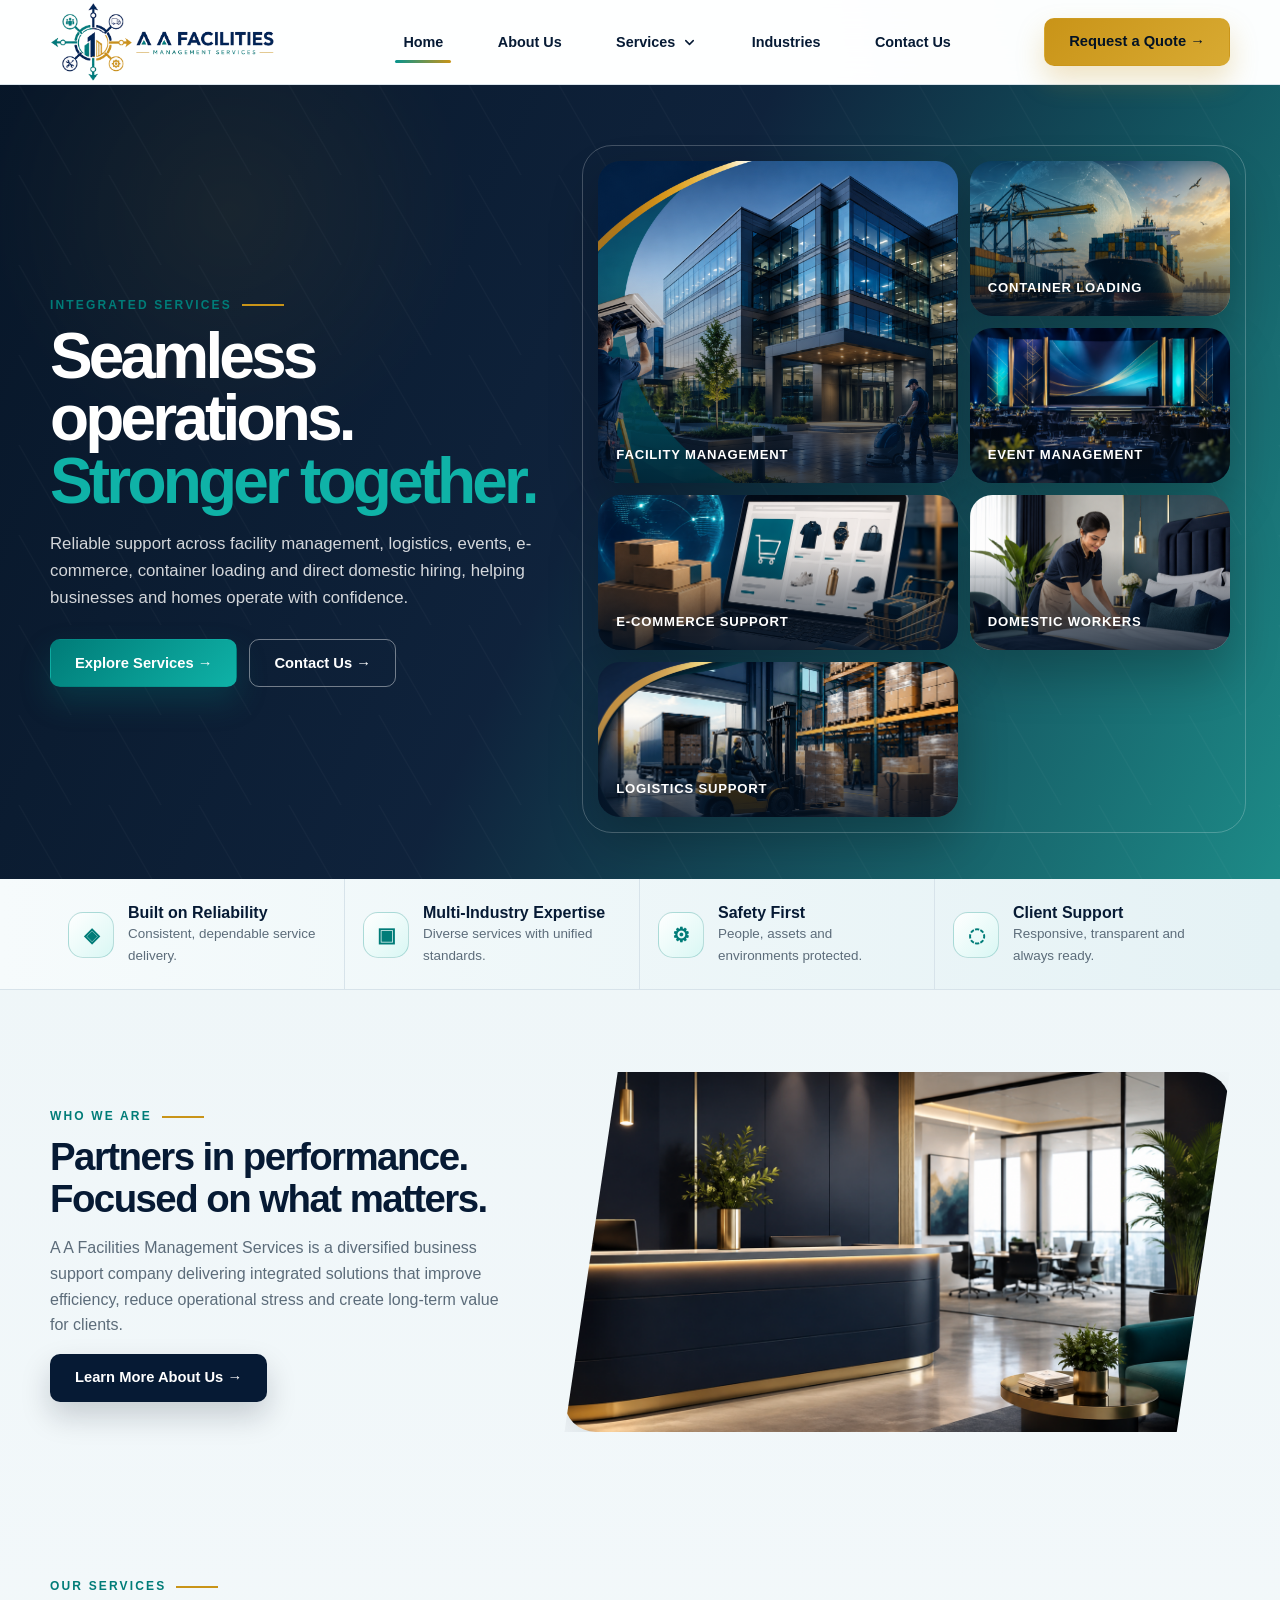
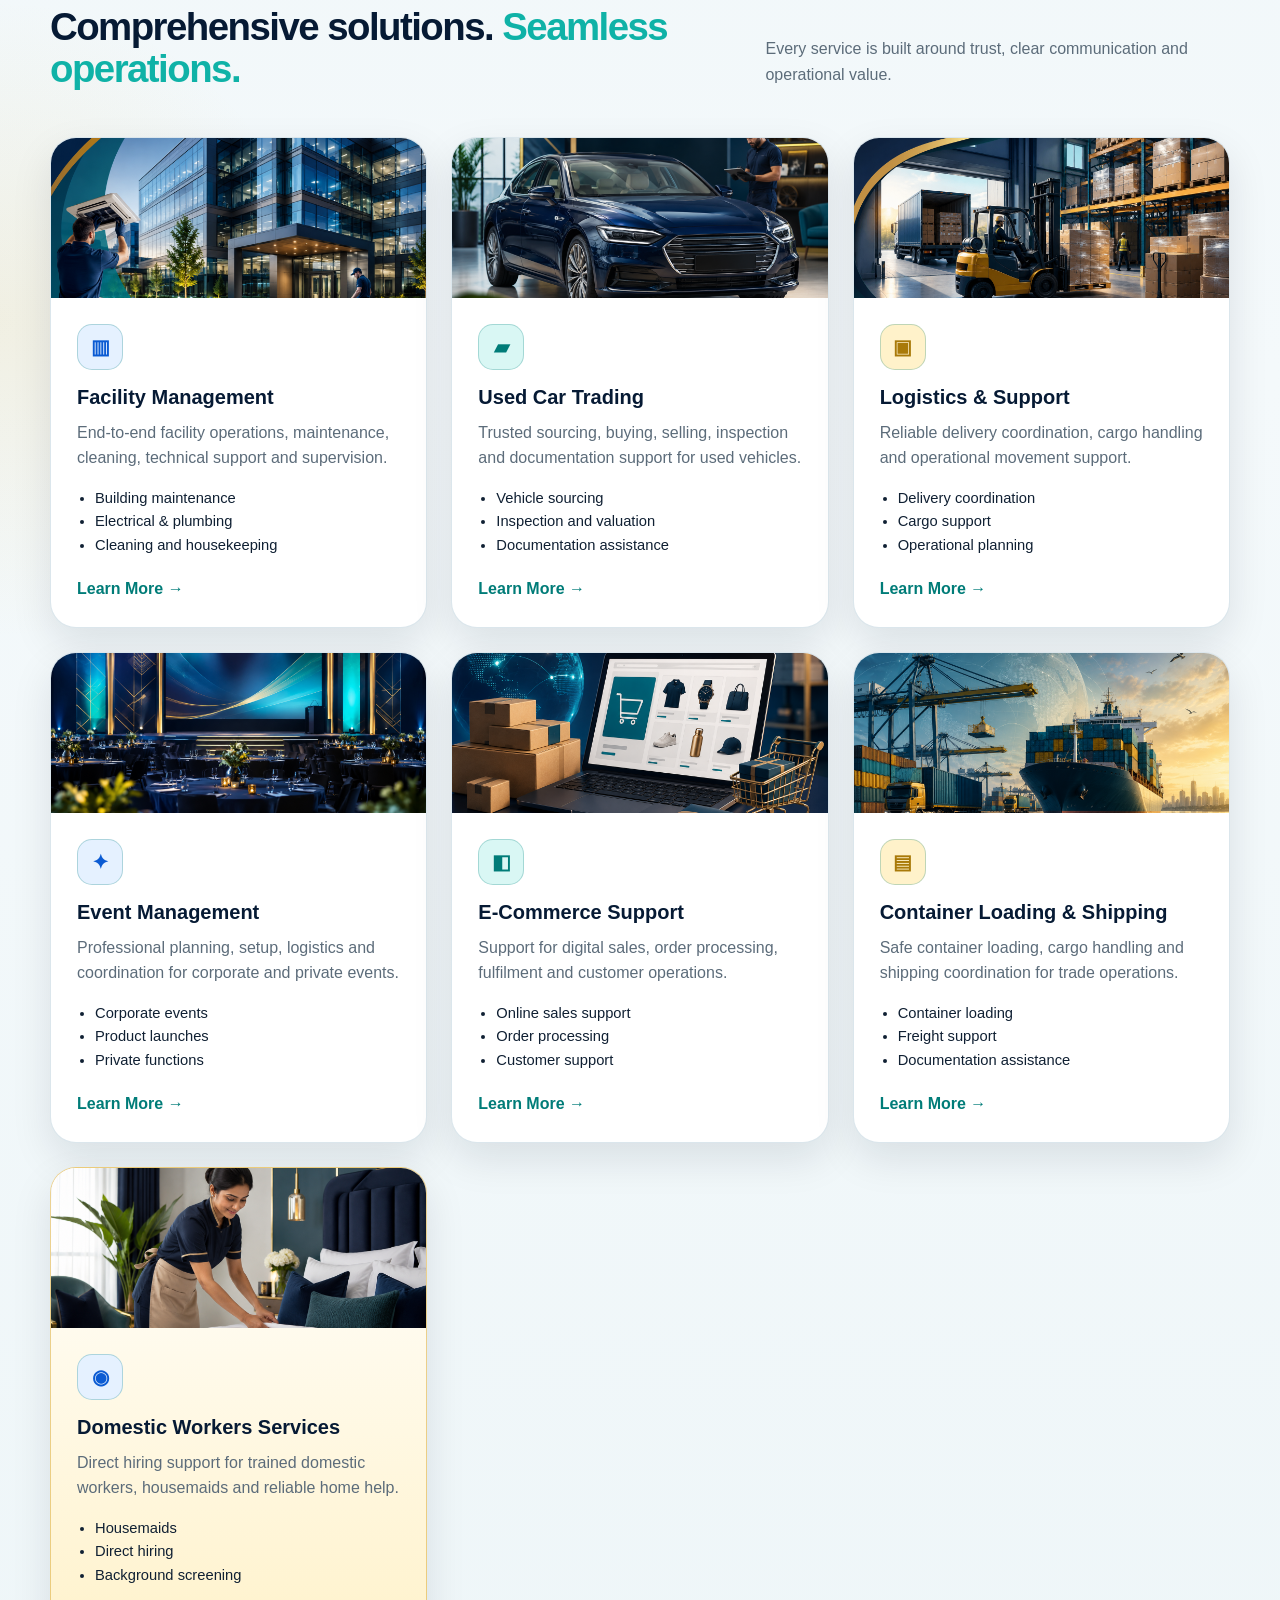
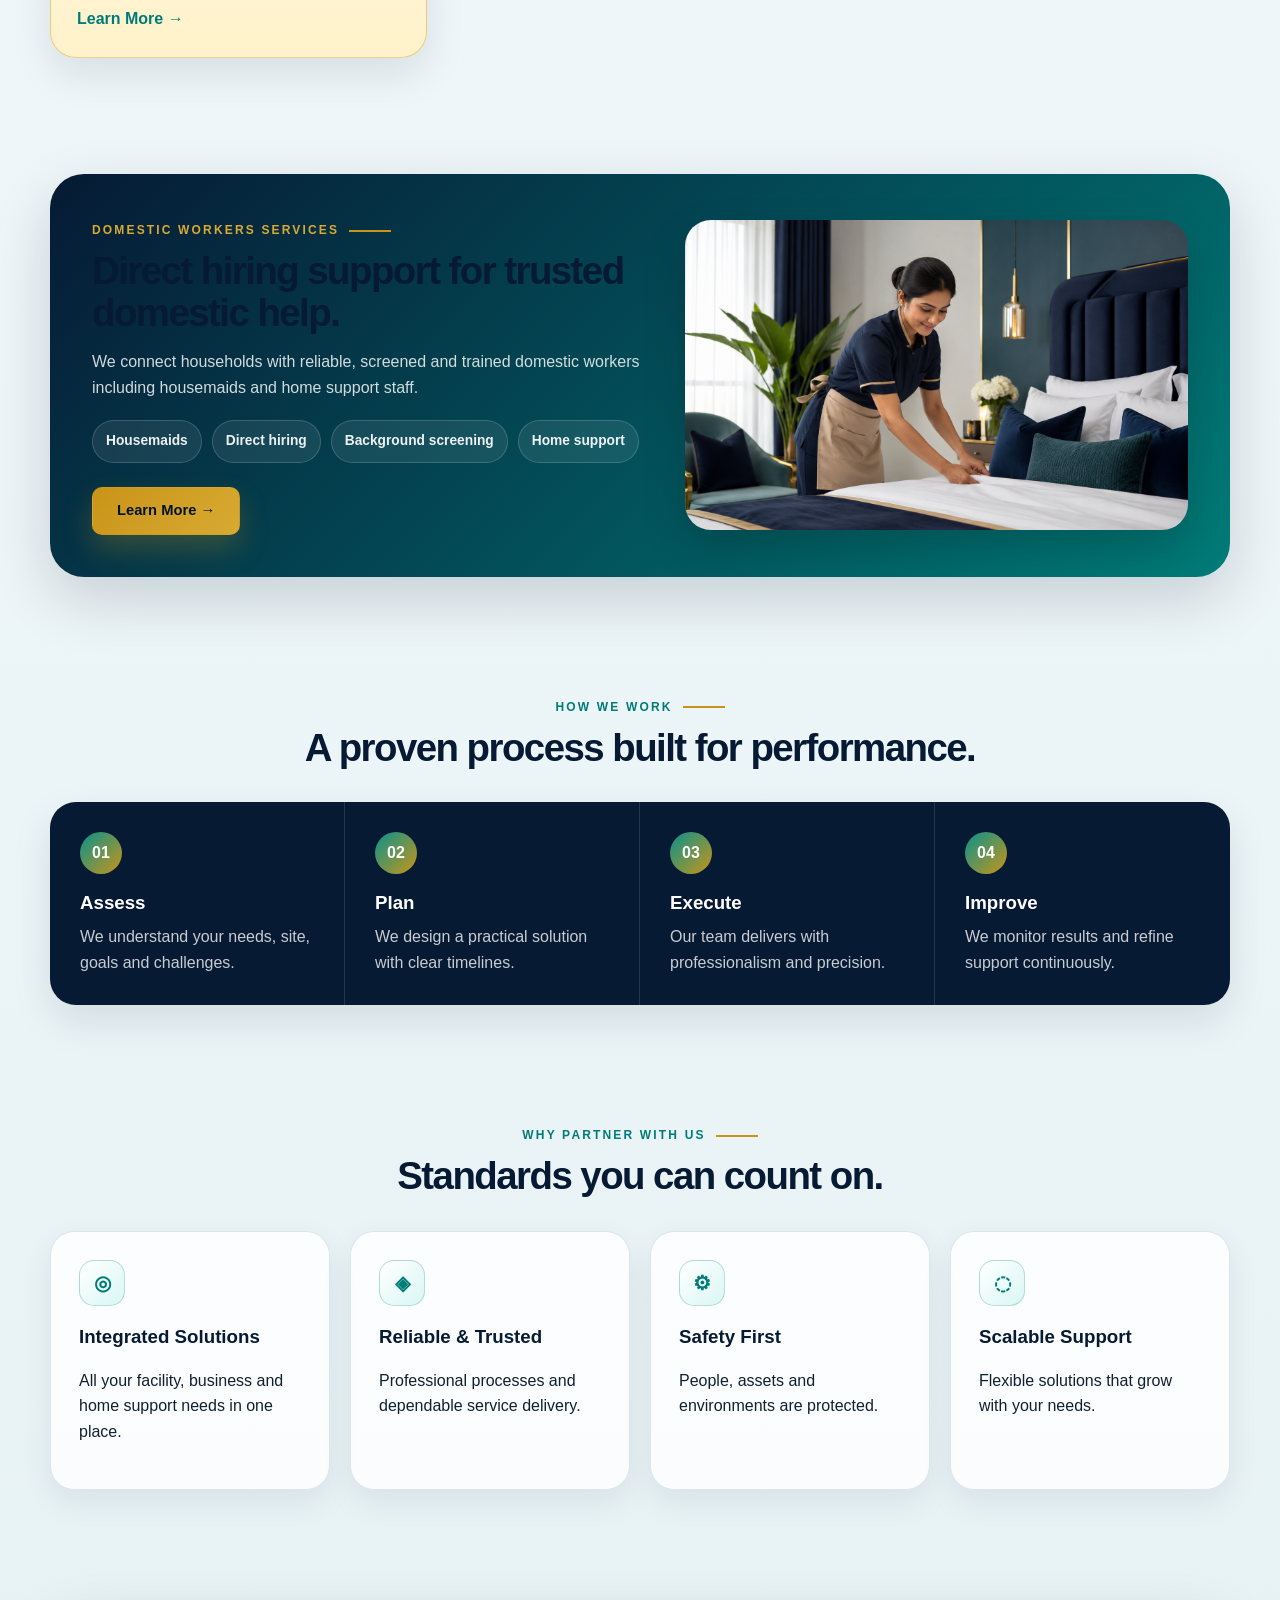
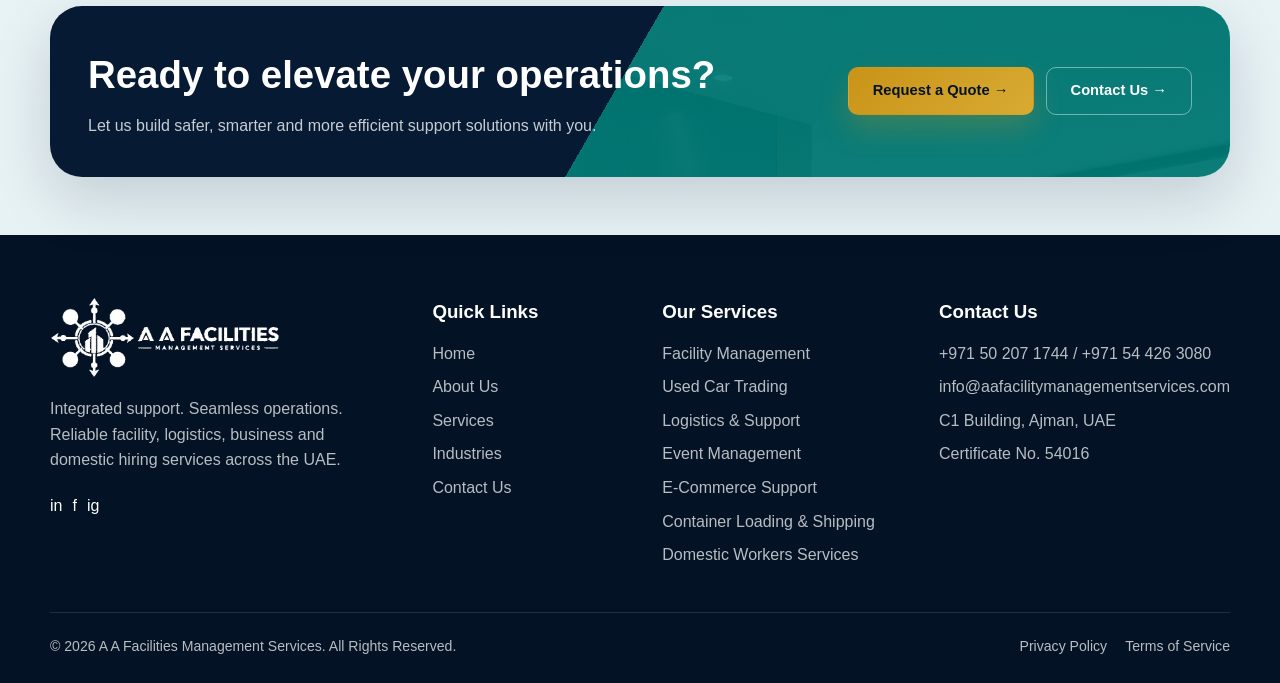
==== index.html @ 6a4a786b "Add files via upload" ====
<!DOCTYPE html>
<html lang="en">
  <head>
    <meta charset="UTF-8">
    <meta name="viewport" content="width=device-width, initial-scale=1.0">
    <title>
      A A Facilities Management Services | UAE &amp; Worldwide Business Support
    </title>
    <meta name="description" content="A A Facilities Management Services in Ajman, UAE delivers facility management, logistics, events, e-commerce, shipping and domestic hiring support for clients worldwide.">
    <link rel="canonical" href="https://www.aafacilitymanagementservices.com/">
    <meta name="robots" content="index,follow,max-image-preview:large,max-snippet:-1,max-video-preview:-1">
    <meta name="theme-color" content="#0f766e">
    <meta property="og:locale" content="en_US">
    <meta property="og:type" content="website">
    <meta property="og:site_name" content="A A Facilities Management Services">
    <meta property="og:title" content="A A Facilities Management Services | UAE &amp; Worldwide Business Support">
    <meta property="og:description" content="A A Facilities Management Services in Ajman, UAE delivers facility management, logistics, events, e-commerce, shipping and domestic hiring support for clients worldwide.">
    <meta property="og:url" content="https://www.aafacilitymanagementservices.com/">
    <meta name="twitter:card" content="summary">
    <meta name="twitter:title" content="A A Facilities Management Services | UAE &amp; Worldwide Business Support">
    <meta name="twitter:description" content="A A Facilities Management Services in Ajman, UAE delivers facility management, logistics, events, e-commerce, shipping and domestic hiring support for clients worldwide.">
    <link rel="icon" href="assets/favicon.svg" type="image/svg+xml">
    <link rel="stylesheet" href="styles/main.css">
    <script type="application/ld+json">
      {
        "@context": "https://schema.org",
        "@type": ["Organization", "ProfessionalService"],
        "name": "A A Facilities Management Services",
        "url": "https://www.aafacilitymanagementservices.com/",
        "logo": "https://www.aafacilitymanagementservices.com/assets/logo.svg",
        "email": "info@aafacilitymanagementservices.com",
        "telephone": "+971502071744",
        "address": {
          "@type": "PostalAddress",
          "streetAddress": "C1 Building",
          "addressLocality": "Ajman",
          "addressCountry": "AE"
        },
        "areaServed": ["AE", "Worldwide"]
      }
    </script>
  </head>
  <body>
    <a class="skip-link" href="#main">
      Skip to content
    </a>
    <header class="site-header">
      <div class="container header-shell">
        <a class="brand" href="index.html" aria-label="A A Facilities home">
          <img src="assets/logo.svg" alt="A A Facilities Management Services logo">
        </a>
        <nav class="desktop-nav" aria-label="Primary navigation">
          <a class="nav-link active" href="index.html">
            Home
          </a>
          <a class="nav-link " href="pages/about.html">
            About Us
          </a>
           <div class="nav-dropdown">
            <button class="nav-dropdown-trigger " type="button">
              Services
              <span class="dropdown-icon" aria-hidden="true">
                <svg viewBox="0 0 20 20" focusable="false">
                  <path d="M5 7.5L10 12.5L15 7.5" fill="none" stroke="currentColor" stroke-width="2" stroke-linecap="round" stroke-linejoin="round" />
                </svg>
              </span>
            </button>
            <div class="dropdown-panel">
              <a href="pages/facility-management.html">
                <span class="icon-box">
                  ▥
                </span>
                <span>
                  <strong>
                    Facility Management
                  </strong>
                  <small>
                    End-to-end facility operations, maintenance, cleaning, technical support and supervision.
                  </small>
                </span>
              </a>
              <a href="pages/used-car-trading.html">
                <span class="icon-box">
                  ▰
                </span>
                <span>
                  <strong>
                    Used Car Trading
                  </strong>
                  <small>
                    Trusted sourcing, buying, selling, inspection and documentation support for used vehicles.
                  </small>
                </span>
              </a>
              <a href="pages/logistics-support.html">
                <span class="icon-box">
                  ▣
                </span>
                <span>
                  <strong>
                    Logistics &amp; Support
                  </strong>
                  <small>
                    Reliable delivery coordination, cargo handling and operational movement support.
                  </small>
                </span>
              </a>
              <a href="pages/event-management.html">
                <span class="icon-box">
                  ✦
                </span>
                <span>
                  <strong>
                    Event Management
                  </strong>
                  <small>
                    Professional planning, setup, logistics and coordination for corporate and private events.
                  </small>
                </span>
              </a>
              <a href="pages/e-commerce-support.html">
                <span class="icon-box">
                  ◧
                </span>
                <span>
                  <strong>
                    E-Commerce Support
                  </strong>
                  <small>
                    Support for digital sales, order processing, fulfilment and customer operations.
                  </small>
                </span>
              </a>
              <a href="pages/container-loading-shipping.html">
                <span class="icon-box">
                  ▤
                </span>
                <span>
                  <strong>
                    Container Loading &amp; Shipping
                  </strong>
                  <small>
                    Safe container loading, cargo handling and shipping coordination for trade operations.
                  </small>
                </span>
              </a>
              <a href="pages/domestic-workers-services.html">
                <span class="icon-box">
                  ◉
                </span>
                <span>
                  <strong>
                    Domestic Workers Services
                  </strong>
                  <small>
                    Direct hiring support for trained domestic workers, housemaids and reliable home help.
                  </small>
                </span>
              </a>
            </div>
          </div>
	  <a class="nav-link" href="pages/services.html#industries">
            Industries
          </a>
          <a class="nav-link " href="pages/contact.html">
            Contact Us
          </a>
        </nav>
        <div class="header-actions">
          <button class="btn btn-gold" type="button" data-open-quote>
            Request a Quote →
          </button>
          <button class="menu-toggle" type="button" aria-label="Open menu" aria-expanded="false" data-menu-toggle>
            <span>
            </span>
          </button>
        </div>
      </div>
    </header>
    <div class="mobile-menu" data-mobile-menu>
      <div class="mobile-menu-inner">
        <a href="index.html">
          Home
          <span>
            →
          </span>
        </a>
        <a href="pages/about.html">
          About Us
          <span>
            →
          </span>
        </a>
        <button class="mobile-service-toggle" type="button" aria-expanded="false" data-mobile-services-toggle>
          Services
          <span>
            +
          </span>
        </button>
        <div class="mobile-submenu" data-mobile-submenu>
          <a href="pages/facility-management.html">
            Facility Management
          </a>
          <a href="pages/used-car-trading.html">
            Used Car Trading
          </a>
          <a href="pages/logistics-support.html">
            Logistics &amp; Support
          </a>
          <a href="pages/event-management.html">
            Event Management
          </a>
          <a href="pages/e-commerce-support.html">
            E-Commerce Support
          </a>
          <a href="pages/container-loading-shipping.html">
            Container Loading &amp; Shipping
          </a>
          <a href="pages/domestic-workers-services.html">
            Domestic Workers Services
          </a>
        </div>
        <a href="pages/services.html#industries">
          Industries
          <span>
            →
          </span>
        </a>
        <a href="pages/contact.html">
          Contact Us
          <span>
            →
          </span>
        </a>
        <button class="btn btn-gold mobile-cta" type="button" data-open-quote>
          Request a Quote →
        </button>
      </div>
    </div>
    <main id="main">
      <section class="hero">
        <div class="container hero-grid">
          <div class="hero-copy" data-animate>
            <span class="eyebrow">
              Integrated services
            </span>
            <h1>
              Seamless operations.
              <span class="text-teal">
                Stronger together.
              </span>
            </h1>
            <p>
              Reliable support across facility management, logistics, events, e-commerce, container loading and direct domestic hiring, helping businesses and homes operate with confidence.
            </p>
            <div class="hero-actions">
              <a class="btn btn-primary" href="pages/services.html">
                Explore Services →
              </a>
              <a class="btn btn-outline light" href="pages/contact.html">
                Contact Us →
              </a>
            </div>
          </div>
          <div class="hero-visual" aria-label="Service sectors collage" data-animate>
            <div class="visual-tile tile-large" style="background-image: url(&#x27;assets/visuals/facility.svg&#x27;);">
              <span>
                Facility Management
              </span>
            </div>
            <div class="visual-tile tile-small" style="background-image: url(&#x27;assets/visuals/shipping.svg&#x27;);">
              <span>
                Container Loading
              </span>
            </div>
            <div class="visual-tile tile-small" style="background-image: url(&#x27;assets/visuals/events.svg&#x27;);">
              <span>
                Event Management
              </span>
            </div>
            <div class="visual-tile tile-small" style="background-image: url(&#x27;assets/visuals/ecommerce.svg&#x27;);">
              <span>
                E-Commerce Support
              </span>
            </div>
            <div class="visual-tile tile-small" style="background-image: url(&#x27;assets/visuals/domestic.svg&#x27;);">
              <span>
                Domestic Workers
              </span>
            </div>
            <div class="visual-tile tile-small" style="background-image: url(&#x27;assets/visuals/logistics.svg&#x27;);">
              <span>
                Logistics Support
              </span>
            </div>
          </div>
        </div>
      </section>
      <section class="trust-strip">
        <div class="container trust-grid">
          <div class="trust-item" data-animate>
            <span class="trust-icon">
              ◈
            </span>
            <div>
              <strong>
                Built on Reliability
              </strong>
              <span>
                Consistent, dependable service delivery.
              </span>
            </div>
          </div>
          <div class="trust-item" data-animate>
            <span class="trust-icon">
              ▣
            </span>
            <div>
              <strong>
                Multi-Industry Expertise
              </strong>
              <span>
                Diverse services with unified standards.
              </span>
            </div>
          </div>
          <div class="trust-item" data-animate>
            <span class="trust-icon">
              ⚙
            </span>
            <div>
              <strong>
                Safety First
              </strong>
              <span>
                People, assets and environments protected.
              </span>
            </div>
          </div>
          <div class="trust-item" data-animate>
            <span class="trust-icon">
              ◌
            </span>
            <div>
              <strong>
                Client Support
              </strong>
              <span>
                Responsive, transparent and always ready.
              </span>
            </div>
          </div>
        </div>
      </section>
      <section class="section">
        <div class="container split-section">
          <div data-animate>
            <span class="eyebrow">
              Who we are
            </span>
            <h2>
              Partners in performance. Focused on what matters.
            </h2>
            <p>
              A A Facilities Management Services is a diversified business support company delivering integrated solutions that improve efficiency, reduce operational stress and create long-term value for clients.
            </p>
            <a class="btn btn-dark" href="pages/about.html">
              Learn More About Us →
            </a>
          </div>
          <div class="split-visual" style="background-image: url(&#x27;assets/visuals/office.svg&#x27;);" data-animate>
          </div>
        </div>
      </section>
      <section class="section compact">
        <div class="container">
          <div class="section-intro" data-animate>
            <div>
              <span class="eyebrow">
                Our services
              </span>
              <h2>
                Comprehensive solutions.
                <span class="text-teal">
                  Seamless operations.
                </span>
              </h2>
            </div>
            <p>
              Every service is built around trust, clear communication and operational value.
            </p>
          </div>
          <div class="service-grid">
            <article class="service-card" id="facility-management" data-animate>
              <div class="card-image" style="background-image: url(&#x27;assets/visuals/facility.svg&#x27;);">
              </div>
              <div class="card-body">
                <span class="icon-box">
                  ▥
                </span>
                <h3>
                  Facility Management
                </h3>
                <p>
                  End-to-end facility operations, maintenance, cleaning, technical support and supervision.
                </p>
                <ul>
                  <li>
                    Building maintenance
                  </li>
                  <li>
                    Electrical &amp; plumbing
                  </li>
                  <li>
                    Cleaning and housekeeping
                  </li>
                </ul>
                <a class="card-link" href="pages/facility-management.html">
                  Learn More →
                </a>
              </div>
            </article>
            <article class="service-card" id="used-car-trading" data-animate>
              <div class="card-image" style="background-image: url(&#x27;assets/visuals/used-car.svg&#x27;);">
              </div>
              <div class="card-body">
                <span class="icon-box">
                  ▰
                </span>
                <h3>
                  Used Car Trading
                </h3>
                <p>
                  Trusted sourcing, buying, selling, inspection and documentation support for used vehicles.
                </p>
                <ul>
                  <li>
                    Vehicle sourcing
                  </li>
                  <li>
                    Inspection and valuation
                  </li>
                  <li>
                    Documentation assistance
                  </li>
                </ul>
                <a class="card-link" href="pages/used-car-trading.html">
                  Learn More →
                </a>
              </div>
            </article>
            <article class="service-card" id="logistics" data-animate>
              <div class="card-image" style="background-image: url(&#x27;assets/visuals/logistics.svg&#x27;);">
              </div>
              <div class="card-body">
                <span class="icon-box">
                  ▣
                </span>
                <h3>
                  Logistics &amp; Support
                </h3>
                <p>
                  Reliable delivery coordination, cargo handling and operational movement support.
                </p>
                <ul>
                  <li>
                    Delivery coordination
                  </li>
                  <li>
                    Cargo support
                  </li>
                  <li>
                    Operational planning
                  </li>
                </ul>
                <a class="card-link" href="pages/logistics-support.html">
                  Learn More →
                </a>
              </div>
            </article>
            <article class="service-card" id="events" data-animate>
              <div class="card-image" style="background-image: url(&#x27;assets/visuals/events.svg&#x27;);">
              </div>
              <div class="card-body">
                <span class="icon-box">
                  ✦
                </span>
                <h3>
                  Event Management
                </h3>
                <p>
                  Professional planning, setup, logistics and coordination for corporate and private events.
                </p>
                <ul>
                  <li>
                    Corporate events
                  </li>
                  <li>
                    Product launches
                  </li>
                  <li>
                    Private functions
                  </li>
                </ul>
                <a class="card-link" href="pages/event-management.html">
                  Learn More →
                </a>
              </div>
            </article>
            <article class="service-card" id="ecommerce" data-animate>
              <div class="card-image" style="background-image: url(&#x27;assets/visuals/ecommerce.svg&#x27;);">
              </div>
              <div class="card-body">
                <span class="icon-box">
                  ◧
                </span>
                <h3>
                  E-Commerce Support
                </h3>
                <p>
                  Support for digital sales, order processing, fulfilment and customer operations.
                </p>
                <ul>
                  <li>
                    Online sales support
                  </li>
                  <li>
                    Order processing
                  </li>
                  <li>
                    Customer support
                  </li>
                </ul>
                <a class="card-link" href="pages/e-commerce-support.html">
                  Learn More →
                </a>
              </div>
            </article>
            <article class="service-card" id="shipping" data-animate>
              <div class="card-image" style="background-image: url(&#x27;assets/visuals/shipping.svg&#x27;);">
              </div>
              <div class="card-body">
                <span class="icon-box">
                  ▤
                </span>
                <h3>
                  Container Loading &amp; Shipping
                </h3>
                <p>
                  Safe container loading, cargo handling and shipping coordination for trade operations.
                </p>
                <ul>
                  <li>
                    Container loading
                  </li>
                  <li>
                    Freight support
                  </li>
                  <li>
                    Documentation assistance
                  </li>
                </ul>
                <a class="card-link" href="pages/container-loading-shipping.html">
                  Learn More →
                </a>
              </div>
            </article>
            <article class="service-card featured" id="domestic-workers" data-animate>
              <div class="card-image" style="background-image: url(&#x27;assets/visuals/domestic.svg&#x27;);">
              </div>
              <div class="card-body">
                <span class="icon-box">
                  ◉
                </span>
                <h3>
                  Domestic Workers Services
                </h3>
                <p>
                  Direct hiring support for trained domestic workers, housemaids and reliable home help.
                </p>
                <ul>
                  <li>
                    Housemaids
                  </li>
                  <li>
                    Direct hiring
                  </li>
                  <li>
                    Background screening
                  </li>
                </ul>
                <a class="card-link" href="pages/domestic-workers-services.html">
                  Learn More →
                </a>
              </div>
            </article>
          </div>
        </div>
      </section>
      <section class="section compact">
        <div class="container domestic-band" data-animate>
          <div>
            <span class="eyebrow">
              Domestic workers services
            </span>
            <h2>
              Direct hiring support for trusted domestic help.
            </h2>
            <p>
              We connect households with reliable, screened and trained domestic workers including housemaids and home support staff.
            </p>
            <div class="domestic-points">
              <span>
                Housemaids
              </span>
              <span>
                Direct hiring
              </span>
              <span>
                Background screening
              </span>
              <span>
                Home support
              </span>
            </div>
            <a class="btn btn-gold" href="pages/domestic-workers-services.html">
              Learn More →
            </a>
          </div>
          <div class="domestic-image" style="background-image: url(&#x27;assets/visuals/domestic.svg&#x27;);">
          </div>
        </div>
      </section>
      <section class="section compact">
        <div class="container">
          <div class="section-intro centered" data-animate>
            <span class="eyebrow">
              How we work
            </span>
            <h2>
              A proven process built for performance.
            </h2>
          </div>
          <div class="process-strip" data-animate>
            <div class="process-step">
              <strong>
                01
              </strong>
              <h3>
                Assess
              </h3>
              <p>
                We understand your needs, site, goals and challenges.
              </p>
            </div>
            <div class="process-step">
              <strong>
                02
              </strong>
              <h3>
                Plan
              </h3>
              <p>
                We design a practical solution with clear timelines.
              </p>
            </div>
            <div class="process-step">
              <strong>
                03
              </strong>
              <h3>
                Execute
              </h3>
              <p>
                Our team delivers with professionalism and precision.
              </p>
            </div>
            <div class="process-step">
              <strong>
                04
              </strong>
              <h3>
                Improve
              </h3>
              <p>
                We monitor results and refine support continuously.
              </p>
            </div>
          </div>
        </div>
      </section>
      <section class="section compact">
        <div class="container">
          <div class="section-intro centered" data-animate>
            <span class="eyebrow">
              Why partner with us
            </span>
            <h2>
              Standards you can count on.
            </h2>
          </div>
          <div class="feature-grid">
            <div class="feature-card" data-animate>
              <span class="icon-box">
                ◎
              </span>
              <h3>
                Integrated Solutions
              </h3>
              <p>
                All your facility, business and home support needs in one place.
              </p>
            </div>
            <div class="feature-card" data-animate>
              <span class="icon-box">
                ◈
              </span>
              <h3>
                Reliable &amp; Trusted
              </h3>
              <p>
                Professional processes and dependable service delivery.
              </p>
            </div>
            <div class="feature-card" data-animate>
              <span class="icon-box">
                ⚙
              </span>
              <h3>
                Safety First
              </h3>
              <p>
                People, assets and environments are protected.
              </p>
            </div>
            <div class="feature-card" data-animate>
              <span class="icon-box">
                ◌
              </span>
              <h3>
                Scalable Support
              </h3>
              <p>
                Flexible solutions that grow with your needs.
              </p>
            </div>
          </div>
        </div>
      </section>
      <section class="section compact">
        <div class="container cta-band" data-animate>
          <div class="cta-inner">
            <div>
              <h2>
                Ready to elevate your operations?
              </h2>
              <p>
                Let us build safer, smarter and more efficient support solutions with you.
              </p>
            </div>
            <div class="hero-actions">
              <button class="btn btn-gold" type="button" data-open-quote>
                Request a Quote →
              </button>
              <a class="btn btn-outline light" href="pages/contact.html">
                Contact Us →
              </a>
            </div>
          </div>
        </div>
      </section>
    </main>
    <footer class="site-footer">
      <div class="container footer-grid">
        <div class="footer-brand">
          <img src="assets/logo.svg" alt="A A Facilities logo">
          <p>
            Integrated support. Seamless operations. Reliable facility, logistics, business and domestic hiring services across the UAE.
          </p>
          <div class="socials" aria-label="Social media links">
            <span aria-label="LinkedIn">
              in
            </span>
            <span aria-label="Facebook">
              f
            </span>
            <span aria-label="Instagram">
              ig
            </span>
          </div>
        </div>
        <div class="footer-column">
          <h3>
            Quick Links
          </h3>
          <ul>
            <li>
              <a href="index.html">
                Home
              </a>
            </li>
            <li>
              <a href="pages/about.html">
                About Us
              </a>
            </li>
            <li>
              <a href="pages/services.html">
                Services
              </a>
            </li>
            <li>
              <a href="pages/services.html#industries">
                Industries
              </a>
            </li>
            <li>
              <a href="pages/contact.html">
                Contact Us
              </a>
            </li>
          </ul>
        </div>
        <div class="footer-column">
          <h3>
            Our Services
          </h3>
          <ul>
            <li>
              <a href="pages/facility-management.html">
                Facility Management
              </a>
            </li>
            <li>
              <a href="pages/used-car-trading.html">
                Used Car Trading
              </a>
            </li>
            <li>
              <a href="pages/logistics-support.html">
                Logistics &amp; Support
              </a>
            </li>
            <li>
              <a href="pages/event-management.html">
                Event Management
              </a>
            </li>
            <li>
              <a href="pages/e-commerce-support.html">
                E-Commerce Support
              </a>
            </li>
            <li>
              <a href="pages/container-loading-shipping.html">
                Container Loading &amp; Shipping
              </a>
            </li>
            <li>
              <a href="pages/domestic-workers-services.html">
                Domestic Workers Services
              </a>
            </li>
          </ul>
        </div>
        <div class="footer-column">
          <h3>
            Contact Us
          </h3>
          <ul>
            <li>
              +971 50 207 1744 / +971 54 426 3080
            </li>
            <li>
              info@aafacilitymanagementservices.com
            </li>
            <li>
              C1 Building, Ajman, UAE
            </li>
            <li>
              Certificate No. 54016
            </li>
          </ul>
        </div>
      </div>
      <div class="container footer-bottom">
        <span>
          © 2026 A A Facilities Management Services. All Rights Reserved.
        </span>
        <div class="footer-bottom-links">
          <a href="pages/privacy-policy.html">
            Privacy Policy
          </a>
          <a href="pages/terms-of-service.html">
            Terms of Service
          </a>
        </div>
      </div>
    </footer>
    <div class="modal-backdrop" data-quote-modal>
      <div class="quote-modal" role="dialog" aria-modal="true" aria-labelledby="quote-modal-title">
        <div class="modal-head">
          <div>
            <h2 id="quote-modal-title">
              Request a Quote
            </h2>
            <p>
              Tell us your requirement and our team will get back to you shortly.
            </p>
          </div>
          <button class="close-modal" type="button" aria-label="Close modal" data-close-modal>
            ×
          </button>
        </div>
        <form class="quote-form" data-quote-form action="/api/quote" method="POST">
	  <input type="hidden" name="subject" value="New Quote Request from Website">
          <div class="form-grid">
            <div class="form-field">
              <label for="quote-name">
                Full Name
              </label>
              <input name="quote-name" id="quote-name" type="text" placeholder="Enter your name" required>
            </div>
            <div class="form-field">
              <label for="quote-email">
                Email Address
              </label>
              <input name="quote-email" id="quote-email" type="email" placeholder="Enter your email" required>
            </div>
            <div class="form-field">
              <label for="quote-phone">
                Phone Number
              </label>
              <input name="quote-phone" id="quote-phone" type="tel" placeholder="Enter your phone number">
            </div>
            <div class="form-field">
              <label for="quote-service">
                Service Needed
              </label>
              <select name="quote-service" id="quote-service" required>
                <option value="">
                  Select a service
                </option>
                <option>
                  Facility Management
                </option>
                <option>
                  Used Car Trading
                </option>
                <option>
                  Logistics &amp; Support
                </option>
                <option>
                  Event Management
                </option>
                <option>
                  E-Commerce Support
                </option>
                <option>
                  Container Loading &amp; Shipping
                </option>
                <option>
                  Domestic Workers Services
                </option>
              </select>
            </div>
            <div class="form-field full">
              <label for="quote-details">
                Project Details
              </label>
              <textarea name="quote-details" id="quote-details" placeholder="Briefly describe your requirement...">


              </textarea>
            </div>
          </div>
          <div class="hero-actions">
            <button class="btn btn-gold" type="submit">
              Submit Request →
            </button>
            <button class="btn btn-outline" type="button" data-close-modal>
              Cancel
            </button>
          </div>
        </form>
        <div class="success-message" data-success-message>
          <div class="success-check">
            ✓
          </div>
          <h2>
            Request Submitted Successfully!
          </h2>
          <p>
            Thank you for reaching out. Our team will contact you shortly.
          </p>
          <button class="btn btn-primary" type="button" data-close-modal>
            Close →
          </button>
        </div>
      </div>
    </div>
    <script src="script/main.js">


    </script>
  </body>
</html>
---- styles/main.css ----
:root {
  --navy-950: #031224;
  --navy-900: #061a34;
  --navy-850: #092442;
  --navy-800: #0f3158;
  --teal-700: #007c78;
  --teal-600: #07938d;
  --teal-500: #0fb2a7;
  --teal-soft: #d9f7f4;
  --gold-700: #a97a09;
  --gold-600: #c99418;
  --gold-500: #d8aa32;
  --gold-soft: #fff2ca;
  --blue-soft: #e5f1ff;
  --orange-soft: #fff0df;
  --green-soft: #e3f7e8;
  --purple-soft: #efeaff;
  --ink: #102033;
  --muted: #5c6c7a;
  --line: #d7e3ea;
  --panel: #eef6f8;
  --panel-strong: #e4f1f4;
  --white: #ffffff;
  --shadow-soft: 0 22px 60px rgba(3, 18, 36, 0.16);
  --shadow-card: 0 16px 40px rgba(3, 18, 36, 0.10);
  --radius-xl: 34px;
  --radius-lg: 24px;
  --radius-md: 16px;
  --radius-sm: 10px;
  --container: 1180px;
  --header-height: 84px;
}

* {
  box-sizing: border-box;
}

html {
  scroll-behavior: smooth;
}

body {
  margin: 0;
  color: var(--ink);
  background:
    radial-gradient(circle at 90% 0%, rgba(7, 147, 141, 0.20), transparent 380px),
    radial-gradient(circle at 0% 35%, rgba(216, 170, 50, 0.12), transparent 320px),
    linear-gradient(180deg, #eaf3f6 0%, #f4f9fb 36%, #e5f1f4 100%);
  font-family: Inter, Arial, Helvetica, sans-serif;
  line-height: 1.6;
  overflow-x: hidden;
}

body.menu-open,
body.modal-open {
  overflow: hidden;
}

a {
  color: inherit;
  text-decoration: none;
}

img,
svg {
  display: block;
  max-width: 100%;
}

button,
input,
select,
textarea {
  font: inherit;
}

.container {
  width: min(var(--container), calc(100% - 40px));
  margin-inline: auto;
}

.skip-link {
  position: fixed;
  left: 18px;
  top: -100px;
  z-index: 1000;
  padding: 10px 14px;
  border-radius: 999px;
  background: var(--gold-600);
  color: var(--navy-950);
  font-weight: 900;
  transition: top 0.25s ease;
}

.skip-link:focus {
  top: 18px;
}

.text-teal {
  color: var(--teal-500);
}

.text-gold {
  color: var(--gold-500);
}

.eyebrow {
  display: inline-flex;
  align-items: center;
  gap: 10px;
  margin-bottom: 10px;
  color: var(--teal-700);
  font-size: 0.75rem;
  font-weight: 900;
  letter-spacing: 0.18em;
  text-transform: uppercase;
}

.eyebrow::after {
  content: "";
  width: 42px;
  height: 2px;
  background: var(--gold-600);
}

.site-header {
  position: sticky;
  top: 0;
  z-index: 100;
  min-height: var(--header-height);
  border-bottom: 1px solid rgba(215, 227, 234, 0.9);
  background: rgba(255, 255, 255, 0.94);
  backdrop-filter: blur(16px);
}

.header-shell {
  display: grid;
  grid-template-columns: 260px minmax(500px, 1fr) auto;
  align-items: center;
  gap: 30px;
  min-height: var(--header-height);
}

.brand img {
  width: 225px;
  height: auto;
}

.desktop-nav {
  display: flex;
  align-items: center;
  justify-content: center;
  gap: 26px;
}

.nav-link,
.nav-dropdown-trigger {
  position: relative;
  display: inline-flex;
  align-items: center;
  min-height: 48px;
  padding: 0 4px;
  border: 0;
  background: transparent;
  color: var(--navy-900);
  font-size: 0.9rem;
  font-weight: 850;
  cursor: pointer;
  transition: color 0.25s ease, transform 0.25s ease;
}

.nav-link:hover,
.nav-dropdown-trigger:hover {
  color: var(--teal-700);
  transform: translateY(-1px);
}

.nav-link::after,
.nav-dropdown-trigger::after {
  content: "";
  position: absolute;
  left: 0;
  right: 0;
  bottom: 3px;
  height: 3px;
  border-radius: 999px;
  background: linear-gradient(90deg, var(--teal-600), var(--gold-600));
  transform: scaleX(0);
  transform-origin: center;
  transition: transform 0.25s ease;
}

.nav-link:hover::after,
.nav-link.active::after,
.nav-dropdown-trigger:hover::after,
.nav-dropdown-trigger.active::after {
  transform: scaleX(1);
}

.nav-dropdown {
  position: relative;
}

.dropdown-panel {
  position: absolute;
  top: calc(100% + 12px);
  left: 50%;
  z-index: 20;
  display: grid;
  grid-template-columns: repeat(2, minmax(260px, 1fr));
  width: 650px;
  padding: 14px;
  border: 1px solid rgba(215, 227, 234, 0.95);
  border-radius: 24px;
  background: var(--white);
  box-shadow: var(--shadow-soft);
  opacity: 0;
  visibility: hidden;
  transform: translate(-50%, 16px) scale(0.98);
  transition: opacity 0.24s ease, transform 0.24s ease, visibility 0.24s ease;
}

.nav-dropdown:hover .dropdown-panel,
.nav-dropdown:focus-within .dropdown-panel {
  opacity: 1;
  visibility: visible;
  transform: translate(-50%, 0) scale(1);
}

.dropdown-panel a {
  display: grid;
  grid-template-columns: 44px 1fr;
  gap: 12px;
  align-items: start;
  padding: 14px;
  border-radius: 16px;
  transition: background 0.25s ease, transform 0.25s ease;
}

.dropdown-panel a:hover {
  background: #eef8f7;
  transform: translateY(-3px);
}

.dropdown-panel strong {
  display: block;
  margin-bottom: 2px;
  color: var(--navy-900);
  font-size: 0.92rem;
}

.dropdown-panel small {
  display: block;
  color: var(--muted);
  font-size: 0.79rem;
  line-height: 1.36;
}

.header-actions {
  display: flex;
  align-items: center;
  justify-content: flex-end;
  gap: 12px;
}

.btn {
  display: inline-flex;
  align-items: center;
  justify-content: center;
  gap: 9px;
  min-height: 48px;
  padding: 0 24px;
  border: 1px solid transparent;
  border-radius: 10px;
  font-size: 0.92rem;
  font-weight: 900;
  cursor: pointer;
  transition: transform 0.25s ease, box-shadow 0.25s ease, background 0.25s ease, border-color 0.25s ease;
}

.btn:hover {
  transform: translateY(-3px);
}

.btn-primary {
  background: linear-gradient(135deg, var(--teal-700), var(--teal-500));
  color: var(--white);
  box-shadow: 0 14px 30px rgba(0, 124, 120, 0.26);
}

.btn-gold {
  background: linear-gradient(135deg, var(--gold-600), var(--gold-500));
  color: var(--navy-950);
  box-shadow: 0 14px 28px rgba(201, 148, 24, 0.25);
}

.btn-dark {
  background: var(--navy-900);
  color: var(--white);
  box-shadow: 0 14px 30px rgba(3, 18, 36, 0.18);
}

.btn-outline {
  border-color: rgba(6, 26, 52, 0.22);
  background: transparent;
  color: var(--navy-900);
}

.btn-outline.light {
  border-color: rgba(255, 255, 255, 0.42);
  color: var(--white);
}

.btn-outline.light:hover {
  background: rgba(255, 255, 255, 0.12);
}

.menu-toggle {
  display: none;
  width: 46px;
  height: 46px;
  border: 1px solid var(--line);
  border-radius: 13px;
  background: var(--white);
  cursor: pointer;
}

.menu-toggle span,
.menu-toggle span::before,
.menu-toggle span::after {
  display: block;
  width: 20px;
  height: 2px;
  margin: auto;
  border-radius: 999px;
  background: var(--navy-900);
  transition: transform 0.25s ease, opacity 0.25s ease;
}

.menu-toggle span::before,
.menu-toggle span::after {
  content: "";
  position: relative;
}

.menu-toggle span::before {
  top: -7px;
}

.menu-toggle span::after {
  top: 5px;
}

.menu-toggle[aria-expanded="true"] span {
  transform: rotate(45deg);
}

.menu-toggle[aria-expanded="true"] span::before {
  opacity: 0;
}

.menu-toggle[aria-expanded="true"] span::after {
  top: 0;
  transform: rotate(-90deg);
}

.mobile-menu {
  position: fixed;
  inset: var(--header-height) 18px auto 18px;
  z-index: 90;
  display: none;
}

.mobile-menu.open {
  display: block;
}

.mobile-menu-inner {
  max-height: calc(100vh - 110px);
  padding: 16px;
  overflow-y: auto;
  border: 1px solid rgba(215, 227, 234, 0.9);
  border-radius: 24px;
  background: var(--navy-900);
  box-shadow: var(--shadow-soft);
}

.mobile-menu a,
.mobile-service-toggle {
  display: flex;
  align-items: center;
  justify-content: space-between;
  width: 100%;
  min-height: 48px;
  padding: 0 12px;
  border: 0;
  border-bottom: 1px solid rgba(255, 255, 255, 0.09);
  background: transparent;
  color: var(--white);
  font-weight: 850;
  text-align: left;
}

.mobile-submenu {
  display: none;
  padding: 8px 0 10px 14px;
}

.mobile-submenu.open {
  display: block;
}

.mobile-submenu a {
  min-height: 38px;
  color: rgba(255, 255, 255, 0.82);
  font-size: 0.92rem;
}

.mobile-cta {
  width: 100%;
  margin-top: 12px;
}

/* Home page */
.hero {
  position: relative;
  overflow: hidden;
  padding: 76px 0 62px;
  background:
    linear-gradient(115deg, rgba(3, 18, 36, 0.98) 0%, rgba(6, 26, 52, 0.96) 47%, rgba(0, 124, 120, 0.88) 100%);
  color: var(--white);
}

.hero::before {
  content: "";
  position: absolute;
  inset: 0;
  opacity: 0.22;
  background-image:
    linear-gradient(60deg, transparent 49%, rgba(255, 255, 255, 0.15) 50%, transparent 51%),
    radial-gradient(circle at 18% 16%, rgba(216, 170, 50, 0.32), transparent 250px);
  background-size: 90px 90px, auto;
}

.hero-grid {
  position: relative;
  display: grid;
  grid-template-columns: 0.88fr 1.12fr;
  align-items: center;
  gap: 52px;
}

.hero h1,
.page-banner h1 {
  margin: 0 0 18px;
  font-size: clamp(2.5rem, 5vw, 5rem);
  line-height: 0.98;
  letter-spacing: -0.06em;
}

.hero p,
.page-banner p {
  max-width: 620px;
  margin: 0 0 28px;
  color: rgba(255, 255, 255, 0.82);
  font-size: 1.05rem;
}

.hero-actions {
  display: flex;
  flex-wrap: wrap;
  gap: 12px;
}

.hero-visual {
  position: relative;
  display: grid;
  grid-template-columns: 1.16fr 0.84fr;
  grid-auto-rows: 155px;
  gap: 12px;
  transform: perspective(1100px) rotateY(-7deg);
  transform-origin: left center;
}

.hero-visual::after {
  content: "";
  position: absolute;
  inset: -16px;
  border: 1px solid rgba(255, 255, 255, 0.22);
  border-radius: 30px;
  pointer-events: none;
}

.visual-tile {
  position: relative;
  display: flex;
  align-items: flex-end;
  min-height: 120px;
  overflow: hidden;
  border-radius: 22px;
  background-position: center;
  background-size: cover;
  box-shadow: 0 24px 50px rgba(0, 0, 0, 0.24);
  transition: transform 0.3s ease, box-shadow 0.3s ease;
}

.visual-tile:hover {
  transform: translateY(-5px) scale(1.02);
}

.visual-tile::before {
  content: "";
  position: absolute;
  inset: 0;
  background: linear-gradient(180deg, transparent 35%, rgba(3, 18, 36, 0.78));
}

.visual-tile span {
  position: relative;
  z-index: 1;
  padding: 18px;
  color: var(--white);
  font-size: 0.82rem;
  font-weight: 900;
  letter-spacing: 0.06em;
  text-transform: uppercase;
}

.tile-large {
  grid-row: span 2;
}

.trust-strip {
  padding: 0;
  background: linear-gradient(90deg, #f6fbfc, #e5f2f5);
  box-shadow: inset 0 -1px 0 var(--line);
}

.trust-grid {
  display: grid;
  grid-template-columns: repeat(4, 1fr);
}

.trust-item {
  display: flex;
  gap: 14px;
  align-items: center;
  padding: 24px 18px;
  border-right: 1px solid var(--line);
}

.trust-item:last-child {
  border-right: 0;
}

.trust-icon,
.icon-box {
  display: inline-flex;
  align-items: center;
  justify-content: center;
  flex: 0 0 auto;
  width: 46px;
  height: 46px;
  border: 1px solid rgba(0, 124, 120, 0.25);
  border-radius: 15px;
  background: linear-gradient(135deg, var(--white), var(--teal-soft));
  color: var(--teal-700);
  font-size: 1.25rem;
  font-weight: 900;
}

.trust-item strong {
  display: block;
  color: var(--navy-900);
  line-height: 1.25;
}

.trust-item span:not(.trust-icon) {
  display: block;
  color: var(--muted);
  font-size: 0.84rem;
}

/* Shared section layout used across pages */
.section,
.page-section {
  padding: 82px 0;
}

.section.compact,
.page-section.compact {
  padding: 58px 0;
}

/* Home page content split blocks */
.split-section {
  display: grid;
  grid-template-columns: 0.82fr 1.18fr;
  align-items: center;
  gap: 52px;
}

.split-section h2,
.section-intro h2,
.page-section h2,
.feature-panel h2,
.domestic-band h2,
.office-panel h2,
.form-panel h2 {
  margin: 0 0 14px;
  color: var(--navy-900);
  font-size: clamp(1.85rem, 3vw, 3.2rem);
  line-height: 1.08;
  letter-spacing: -0.04em;
}

.split-section p,
.section-intro p,
.page-section p {
  color: var(--muted);
}

.split-visual {
  min-height: 360px;
  border-radius: 32px;
  background-size: cover;
  background-position: center;
  box-shadow: var(--shadow-card);
  clip-path: polygon(8% 0, 100% 0, 92% 100%, 0 100%);
}

.section-intro {
  display: flex;
  align-items: end;
  justify-content: space-between;
  gap: 30px;
  margin-bottom: 34px;
}

.section-intro.centered {
  display: block;
  max-width: 760px;
  margin-inline: auto;
  text-align: center;
}

.section-intro.centered .eyebrow {
  justify-content: center;
}

/* Home page and services page cards */
.service-grid {
  display: grid;
  grid-template-columns: repeat(3, 1fr);
  gap: 24px;
}

.service-card {
  position: relative;
  overflow: hidden;
  min-height: 390px;
  border: 1px solid rgba(215, 227, 234, 0.88);
  border-radius: 26px;
  background: var(--white);
  box-shadow: var(--shadow-card);
  transition: transform 0.3s ease, box-shadow 0.3s ease, border-color 0.3s ease;
}

.service-card:hover {
  transform: translateY(-9px);
  box-shadow: 0 24px 54px rgba(3, 18, 36, 0.18);
  border-color: rgba(0, 124, 120, 0.32);
}

.service-card.featured {
  border-color: rgba(216, 170, 50, 0.52);
  background: linear-gradient(180deg, var(--white), var(--gold-soft));
}

.service-card:nth-child(3n + 1) .icon-box {
  color: #0b5bd3;
  background: var(--blue-soft);
}

.service-card:nth-child(3n + 2) .icon-box {
  color: var(--teal-700);
  background: var(--teal-soft);
}

.service-card:nth-child(3n + 3) .icon-box {
  color: var(--gold-700);
  background: var(--gold-soft);
}

.card-image {
  height: 160px;
  background-size: cover;
  background-position: center;
}

.card-body {
  padding: 26px;
}

.card-body h3 {
  margin: 16px 0 10px;
  color: var(--navy-900);
  font-size: 1.25rem;
  line-height: 1.18;
}

.card-body p {
  margin: 0 0 16px;
  color: var(--muted);
}

.card-body ul {
  margin: 0 0 18px;
  padding-left: 18px;
  color: var(--ink);
  font-size: 0.92rem;
}

.card-link {
  color: var(--teal-700);
  font-weight: 900;
}

/* Facility management page process steps */
.process-strip {
  display: grid;
  grid-template-columns: repeat(4, 1fr);
  overflow: hidden;
  border-radius: 26px;
  background: var(--navy-900);
  box-shadow: var(--shadow-card);
}

.process-step {
  position: relative;
  padding: 30px;
  color: var(--white);
}

.process-step:not(:last-child) {
  border-right: 1px solid rgba(255, 255, 255, 0.12);
}

.process-step strong {
  display: inline-flex;
  align-items: center;
  justify-content: center;
  width: 42px;
  height: 42px;
  margin-bottom: 14px;
  border-radius: 999px;
  background: linear-gradient(135deg, var(--teal-600), var(--gold-600));
  color: var(--white);
}

.process-step h3 {
  margin: 0 0 6px;
}

.process-step p {
  margin: 0;
  color: rgba(255, 255, 255, 0.78);
}

/* About page feature and value blocks */
.feature-grid,
.values-grid {
  display: grid;
  grid-template-columns: repeat(4, 1fr);
  gap: 20px;
}

.feature-card,
.value-card,
.contact-card,
.stat-card,
.capability-card {
  padding: 28px;
  border: 1px solid rgba(215, 227, 234, 0.9);
  border-radius: 24px;
  background: rgba(255, 255, 255, 0.82);
  box-shadow: 0 12px 32px rgba(3, 18, 36, 0.07);
  transition: transform 0.28s ease, box-shadow 0.28s ease, background 0.28s ease;
}

.feature-card:hover,
.value-card:hover,
.contact-card:hover,
.stat-card:hover,
.capability-card:hover {
  transform: translateY(-7px);
  box-shadow: var(--shadow-card);
  background: var(--white);
}

.feature-card h3,
.value-card h3,
.contact-card h3,
.capability-card h3 {
  margin: 16px 0 8px;
  color: var(--navy-900);
}

/* Home page domestic workers highlight */
.domestic-band {
  position: relative;
  display: grid;
  grid-template-columns: 1.05fr 0.95fr;
  align-items: center;
  gap: 38px;
  overflow: hidden;
  padding: 42px;
  border-radius: 34px;
  background: linear-gradient(135deg, var(--navy-900), var(--teal-700));
  color: var(--white);
  box-shadow: var(--shadow-soft);
}

.domestic-band p {
  color: rgba(255, 255, 255, 0.82);
}

.domestic-band .eyebrow {
  color: var(--gold-500);
}

.domestic-image {
  min-height: 310px;
  border-radius: 26px;
  background-size: cover;
  background-position: center;
  box-shadow: 0 20px 44px rgba(0, 0, 0, 0.18);
}

.domestic-points {
  display: flex;
  flex-wrap: wrap;
  gap: 10px;
  margin: 20px 0 24px;
}

.domestic-points span {
  padding: 9px 13px;
  border: 1px solid rgba(255, 255, 255, 0.16);
  border-radius: 999px;
  background: rgba(255, 255, 255, 0.08);
  color: rgba(255, 255, 255, 0.92);
  font-weight: 800;
  font-size: 0.86rem;
}

/* Contact page quick service links */
.sector-row {
  display: grid;
  grid-template-columns: repeat(7, 1fr);
  gap: 14px;
}

.sector-pill {
  display: flex;
  align-items: center;
  justify-content: center;
  min-height: 74px;
  padding: 14px;
  border: 1px solid rgba(215, 227, 234, 0.9);
  border-radius: 18px;
  background: var(--white);
  color: var(--navy-900);
  font-weight: 900;
  text-align: center;
  box-shadow: 0 8px 20px rgba(3, 18, 36, 0.06);
  transition: transform 0.25s ease, background 0.25s ease;
}

.sector-pill:hover {
  transform: translateY(-4px);
  background: var(--teal-soft);
}

/* Shared CTA band used across pages */
.cta-band {
  overflow: hidden;
  border-radius: 32px;
  background:
    linear-gradient(120deg, var(--navy-900) 0%, var(--navy-900) 48%, rgba(0, 124, 120, 0.92) 48%, rgba(0, 124, 120, 0.92) 100%),
    url('../assets/visuals/office.svg');
  box-shadow: var(--shadow-soft);
}

.cta-inner {
  display: flex;
  align-items: center;
  justify-content: space-between;
  gap: 24px;
  padding: 38px;
  color: var(--white);
}

.cta-inner h2 {
  margin: 0 0 8px;
  color: var(--white);
  font-size: clamp(1.7rem, 3vw, 2.6rem);
}

.cta-inner p {
  margin: 0;
  color: rgba(255, 255, 255, 0.78);
}

/* Shared footer */
.site-footer {
  padding: 62px 0 26px;
  background: var(--navy-950);
  color: var(--white);
}

.footer-grid {
  display: grid;
  grid-template-columns: 1.45fr 0.8fr 1fr 1.08fr;
  gap: 42px;
}

.footer-brand img {
  width: 230px;
  margin-bottom: 18px;
  filter: brightness(0) invert(1);
}

.footer-brand p,
.footer-column li,
.footer-bottom {
  color: rgba(255, 255, 255, 0.72);
}

.socials {
  display: flex;
  gap: 10px;
  margin-top: 20px;
}

.socials a {
  display: inline-flex;
  align-items: center;
  justify-content: center;
  width: 38px;
  height: 38px;
  border: 1px solid rgba(255, 255, 255, 0.18);
  border-radius: 999px;
  color: var(--white);
  font-weight: 900;
}

.footer-column h3 {
  margin: 0 0 14px;
  color: var(--white);
}

.footer-column ul {
  display: grid;
  gap: 8px;
  margin: 0;
  padding: 0;
  list-style: none;
}

.footer-column a:hover {
  color: var(--gold-500);
}

.footer-bottom {
  display: flex;
  justify-content: space-between;
  gap: 18px;
  margin-top: 44px;
  padding-top: 22px;
  border-top: 1px solid rgba(255, 255, 255, 0.12);
  font-size: 0.88rem;
}

.footer-bottom-links {
  display: flex;
  gap: 18px;
}

/* Shared inner-page banner */
.page-banner {
  position: relative;
  overflow: hidden;
  padding: 48px 0 44px;
  background:
    radial-gradient(circle at 84% 35%, rgba(216, 170, 50, 0.18), transparent 230px),
    linear-gradient(120deg, var(--navy-950), var(--navy-850) 56%, var(--teal-700));
  color: var(--white);
}

.page-banner::before {
  content: "";
  position: absolute;
  inset: 0;
  opacity: 0.18;
  background-image: linear-gradient(60deg, transparent 49%, rgba(255, 255, 255, 0.22) 50%, transparent 51%);
  background-size: 88px 88px;
}

.page-banner .container {
  position: relative;
  display: grid;
  grid-template-columns: minmax(0, 760px) auto;
  align-items: center;
  gap: 30px;
}

.page-banner h1 {
  font-size: clamp(2.2rem, 4.2vw, 4.3rem);
}

.page-banner p {
  margin-bottom: 0;
}

.banner-chip {
  justify-self: end;
  max-width: 360px;
  padding: 22px;
  border: 1px solid rgba(255, 255, 255, 0.16);
  border-radius: 24px;
  background: rgba(255, 255, 255, 0.08);
  color: rgba(255, 255, 255, 0.86);
}

/* About, contact and facility page layouts */
.two-column,
.form-layout,
.detail-layout {
  display: grid;
  grid-template-columns: 1fr 1fr;
  align-items: start;
  gap: 36px;
}

/* About page mission and vision */
.mission-grid {
  display: grid;
  grid-template-columns: repeat(2, 1fr);
  gap: 24px;
}

.mission-card,
.feature-panel,
.form-panel,
.office-panel,
.map-panel,
.faq-list {
  padding: 34px;
  border: 1px solid rgba(215, 227, 234, 0.9);
  border-radius: 28px;
  background: rgba(255, 255, 255, 0.86);
  box-shadow: var(--shadow-card);
}

/* About page stats */
.stats-grid {
  display: grid;
  grid-template-columns: repeat(5, 1fr);
  gap: 16px;
}

.stat-card {
  text-align: center;
}

.stat-card strong {
  display: block;
  color: var(--teal-700);
  font-size: 2.6rem;
  line-height: 1;
}

.stat-card span {
  color: var(--navy-900);
  font-weight: 900;
}

/* Services page expanded list */
.service-list {
  display: grid;
  gap: 24px;
}

.service-row {
  display: grid;
  grid-template-columns: 1.05fr 0.95fr;
  align-items: stretch;
  overflow: hidden;
  border: 1px solid rgba(215, 227, 234, 0.9);
  border-radius: 30px;
  background: var(--white);
  box-shadow: var(--shadow-card);
}

.service-row:nth-child(even) {
  grid-template-columns: 0.95fr 1.05fr;
}

.service-row:nth-child(even) .service-row-image {
  order: -1;
}

.service-row-content {
  padding: 34px;
}

.service-row-image {
  min-height: 300px;
  background-size: cover;
  background-position: center;
}

.service-row h2 {
  font-size: clamp(1.7rem, 3vw, 2.6rem);
}

.service-row ul,
.value-list {
  margin: 20px 0 22px;
  padding-left: 18px;
  color: var(--muted);
}

/* Services page comparison table */
.comparison-table {
  overflow-x: auto;
  border: 1px solid var(--line);
  border-radius: 22px;
  background: var(--white);
}

.comparison-table table {
  width: 100%;
  border-collapse: collapse;
  min-width: 720px;
}

.comparison-table th,
.comparison-table td {
  padding: 16px;
  border-bottom: 1px solid var(--line);
  text-align: center;
}

.comparison-table th {
  background: var(--navy-900);
  color: var(--white);
}

.comparison-table td:first-child,
.comparison-table th:first-child {
  text-align: left;
}

.check {
  color: var(--teal-700);
  font-weight: 900;
}

.cross {
  color: #d04444;
  font-weight: 900;
}

/* Facility management page capabilities */
.capability-grid {
  display: grid;
  grid-template-columns: repeat(4, 1fr);
  gap: 18px;
}

/* Facility management page FAQs */
.faq-item {
  border-bottom: 1px solid var(--line);
}

.faq-item:last-child {
  border-bottom: 0;
}

.faq-question {
  display: flex;
  align-items: center;
  justify-content: space-between;
  width: 100%;
  padding: 18px 0;
  border: 0;
  background: transparent;
  color: var(--navy-900);
  font-weight: 900;
  text-align: left;
  cursor: pointer;
}

.faq-answer {
  display: grid;
  grid-template-rows: 0fr;
  transition: grid-template-rows 0.28s ease;
}

.faq-answer > div {
  overflow: hidden;
}

.faq-item.open .faq-answer {
  grid-template-rows: 1fr;
}

/* Contact page contact cards */
.contact-grid {
  display: grid;
  grid-template-columns: repeat(4, 1fr);
  gap: 18px;
}

.contact-card a {
  color: var(--teal-700);
  font-weight: 900;
  word-break: break-word;
}

/* Contact page and quote form fields */
.form-grid {
  display: grid;
  grid-template-columns: repeat(2, 1fr);
  gap: 16px;
}

.form-field.full {
  grid-column: 1 / -1;
}

.form-field label {
  display: block;
  margin-bottom: 7px;
  color: var(--navy-900);
  font-size: 0.86rem;
  font-weight: 900;
}

.form-field input,
.form-field select,
.form-field textarea {
  width: 100%;
  min-height: 48px;
  padding: 12px 14px;
  border: 1px solid var(--line);
  border-radius: 12px;
  background: var(--white);
  color: var(--ink);
  outline: 0;
  transition: border-color 0.25s ease, box-shadow 0.25s ease;
}

.form-field textarea {
  min-height: 126px;
  resize: vertical;
}

.form-field input:focus,
.form-field select:focus,
.form-field textarea:focus {
  border-color: var(--teal-600);
  box-shadow: 0 0 0 4px rgba(7, 147, 141, 0.12);
}

/* Contact page office and map panels */
.office-visual,
.map-panel {
  min-height: 250px;
  background:
    linear-gradient(135deg, rgba(6, 26, 52, 0.72), rgba(0, 124, 120, 0.66)),
    url('../assets/visuals/office.svg');
  background-position: center;
  background-size: cover;
}

.office-visual {
  margin-top: 24px;
  border-radius: 22px;
}

.map-panel {
  position: relative;
  overflow: hidden;
  color: var(--white);
}

.map-panel h2,
.map-panel p {
  position: relative;
  z-index: 1;
  color: var(--white);
}

.map-pin {
  position: absolute;
  right: 20%;
  top: 45%;
  width: 44px;
  height: 44px;
  border-radius: 999px;
  background: var(--gold-600);
  box-shadow: 0 0 0 18px rgba(216, 170, 50, 0.22);
}

/* Shared quote modal */
.modal-backdrop {
  position: fixed;
  inset: 0;
  z-index: 200;
  display: none;
  align-items: center;
  justify-content: center;
  padding: 16px;
  background:
    radial-gradient(circle at top, rgba(216, 170, 50, 0.14), transparent 35%),
    rgba(3, 18, 36, 0.74);
  backdrop-filter: blur(14px);
}

.modal-backdrop.open {
  display: flex;
}

.quote-modal {
  width: min(660px, 100%);
  max-height: calc(100vh - 40px);
  overflow-y: auto;
  position: relative;
  border: 1px solid rgba(215, 227, 234, 0.95);
  border-radius: 28px;
  background:
    linear-gradient(180deg, rgba(255, 255, 255, 0.98), rgba(248, 251, 252, 0.98));
  box-shadow: 0 34px 90px rgba(3, 18, 36, 0.34);
  animation: modalIn 0.28s ease both;
}

.quote-modal::before {
  content: "";
  position: absolute;
  inset: 0 0 auto;
  height: 6px;
  background: linear-gradient(90deg, var(--gold-600), var(--teal-600));
}

.modal-head {
  display: flex;
  align-items: flex-start;
  justify-content: space-between;
  gap: 20px;
  padding: 34px 28px 22px;
  border-bottom: 1px solid rgba(215, 227, 234, 0.75);
  background: linear-gradient(180deg, rgba(245, 249, 251, 0.9), rgba(255, 255, 255, 0));
}

.modal-head h2 {
  margin: 0 0 6px;
  color: var(--navy-900);
}

.modal-head p {
  margin: 0;
  color: var(--muted);
}

.close-modal {
  width: 42px;
  height: 42px;
  border: 1px solid var(--line);
  border-radius: 999px;
  background: rgba(255, 255, 255, 0.92);
  color: var(--navy-900);
  cursor: pointer;
  transition: transform 0.2s ease, box-shadow 0.2s ease, border-color 0.2s ease;
}

.close-modal:hover {
  transform: translateY(-1px);
  border-color: rgba(0, 124, 120, 0.28);
  box-shadow: 0 12px 24px rgba(3, 18, 36, 0.12);
}

.quote-form {
  padding: 26px 28px 30px;
}

.quote-form .hero-actions {
  margin-top: 6px;
}

.quote-form .btn {
  min-width: 168px;
}

.quote-form .btn-outline {
  background: rgba(255, 255, 255, 0.82);
}

.success-message {
  display: none;
  padding: 44px 28px 38px;
  text-align: center;
}

.success-message.show {
  display: block;
}

.success-check {
  display: inline-flex;
  align-items: center;
  justify-content: center;
  width: 82px;
  height: 82px;
  margin-bottom: 18px;
  border-radius: 999px;
  background: var(--teal-soft);
  color: var(--teal-700);
  font-size: 2.4rem;
  font-weight: 900;
}

[data-animate] {
  opacity: 0;
  transform: translateY(24px);
  transition: opacity 0.7s ease, transform 0.7s ease;
}

[data-animate].is-visible {
  opacity: 1;
  transform: translateY(0);
}

@keyframes modalIn {
  from {
    opacity: 0;
    transform: translateY(24px) scale(0.96);
  }
  to {
    opacity: 1;
    transform: translateY(0) scale(1);
  }
}

@media (max-width: 1120px) {
  .header-shell {
    grid-template-columns: 230px 1fr auto;
    gap: 18px;
  }

  .desktop-nav {
    gap: 18px;
  }

  .hero-grid,
  .split-section,
  .domestic-band,
  .two-column,
  .form-layout,
  .detail-layout {
    grid-template-columns: 1fr;
  }

  .hero-visual {
    transform: none;
  }

  .trust-grid,
  .feature-grid,
  .values-grid,
  .contact-grid,
  .capability-grid {
    grid-template-columns: repeat(2, 1fr);
  }

  .service-grid {
    grid-template-columns: repeat(2, 1fr);
  }

  .sector-row {
    grid-template-columns: repeat(3, 1fr);
  }

  .stats-grid {
    grid-template-columns: repeat(3, 1fr);
  }
}

@media (max-width: 900px) {
  .header-shell {
    grid-template-columns: 1fr auto;
  }

  .brand img {
    width: 206px;
  }

  .desktop-nav,
  .header-actions .btn-gold {
    display: none;
  }

  .menu-toggle {
    display: inline-flex;
  }

  .hero {
    padding: 52px 0 46px;
  }

  .hero-visual {
    grid-template-columns: repeat(2, 1fr);
    grid-auto-rows: 130px;
  }

  .tile-large {
    grid-row: span 1;
  }

  .page-banner .container {
    grid-template-columns: 1fr;
  }

  .banner-chip {
    justify-self: start;
  }

  .section-intro,
  .cta-inner {
    display: grid;
  }

  .process-strip {
    grid-template-columns: repeat(2, 1fr);
  }

  .service-row,
  .service-row:nth-child(even) {
    grid-template-columns: 1fr;
  }

  .service-row:nth-child(even) .service-row-image {
    order: 0;
  }
}

@media (max-width: 640px) {
  .container {
    width: min(100% - 28px, var(--container));
  }

  .brand img {
    width: 180px;
  }

  .hero h1,
  .page-banner h1 {
    font-size: 2.45rem;
  }

  .hero-visual {
    display: none;
  }

  .trust-grid,
  .feature-grid,
  .values-grid,
  .contact-grid,
  .capability-grid,
  .service-grid,
  .mission-grid,
  .stats-grid,
  .sector-row {
    grid-template-columns: 1fr;
  }

  .trust-item {
    border-right: 0;
    border-bottom: 1px solid var(--line);
  }

  .process-strip {
    grid-template-columns: 1fr;
  }

  .form-grid {
    grid-template-columns: 1fr;
  }

  .footer-grid {
    grid-template-columns: 1fr;
  }

  .footer-bottom {
    flex-direction: column;
  }

  .service-card {
    min-height: auto;
  }
}

/* Navigation alignment fixes */
.desktop-nav {
  gap: clamp(26px, 3vw, 44px);
}

.nav-link,
.nav-dropdown-trigger {
  justify-content: center;
  gap: 7px;
  padding: 0 8px;
  line-height: 1;
  white-space: nowrap;
}

.nav-dropdown-trigger {
  font-family: inherit;
}

.dropdown-icon {
  display: inline-flex;
  align-items: center;
  justify-content: center;
  width: 15px;
  height: 15px;
  flex: 0 0 15px;
  margin-top: 1px;
  color: currentColor;
  line-height: 1;
  transform-origin: center;
  transition: transform 0.25s ease;
}

.dropdown-icon svg {
  display: block;
  width: 100%;
  height: 100%;
}

.nav-dropdown:hover .dropdown-icon,
.nav-dropdown:focus-within .dropdown-icon {
  transform: rotate(180deg);
}

/* Anchor offset so Learn More links stop below the sticky header */
#facility-management,
#used-car-trading,
#logistics,
#events,
#ecommerce,
#shipping,
#domestic-workers,
#industries {
  scroll-margin-top: 110px;
}
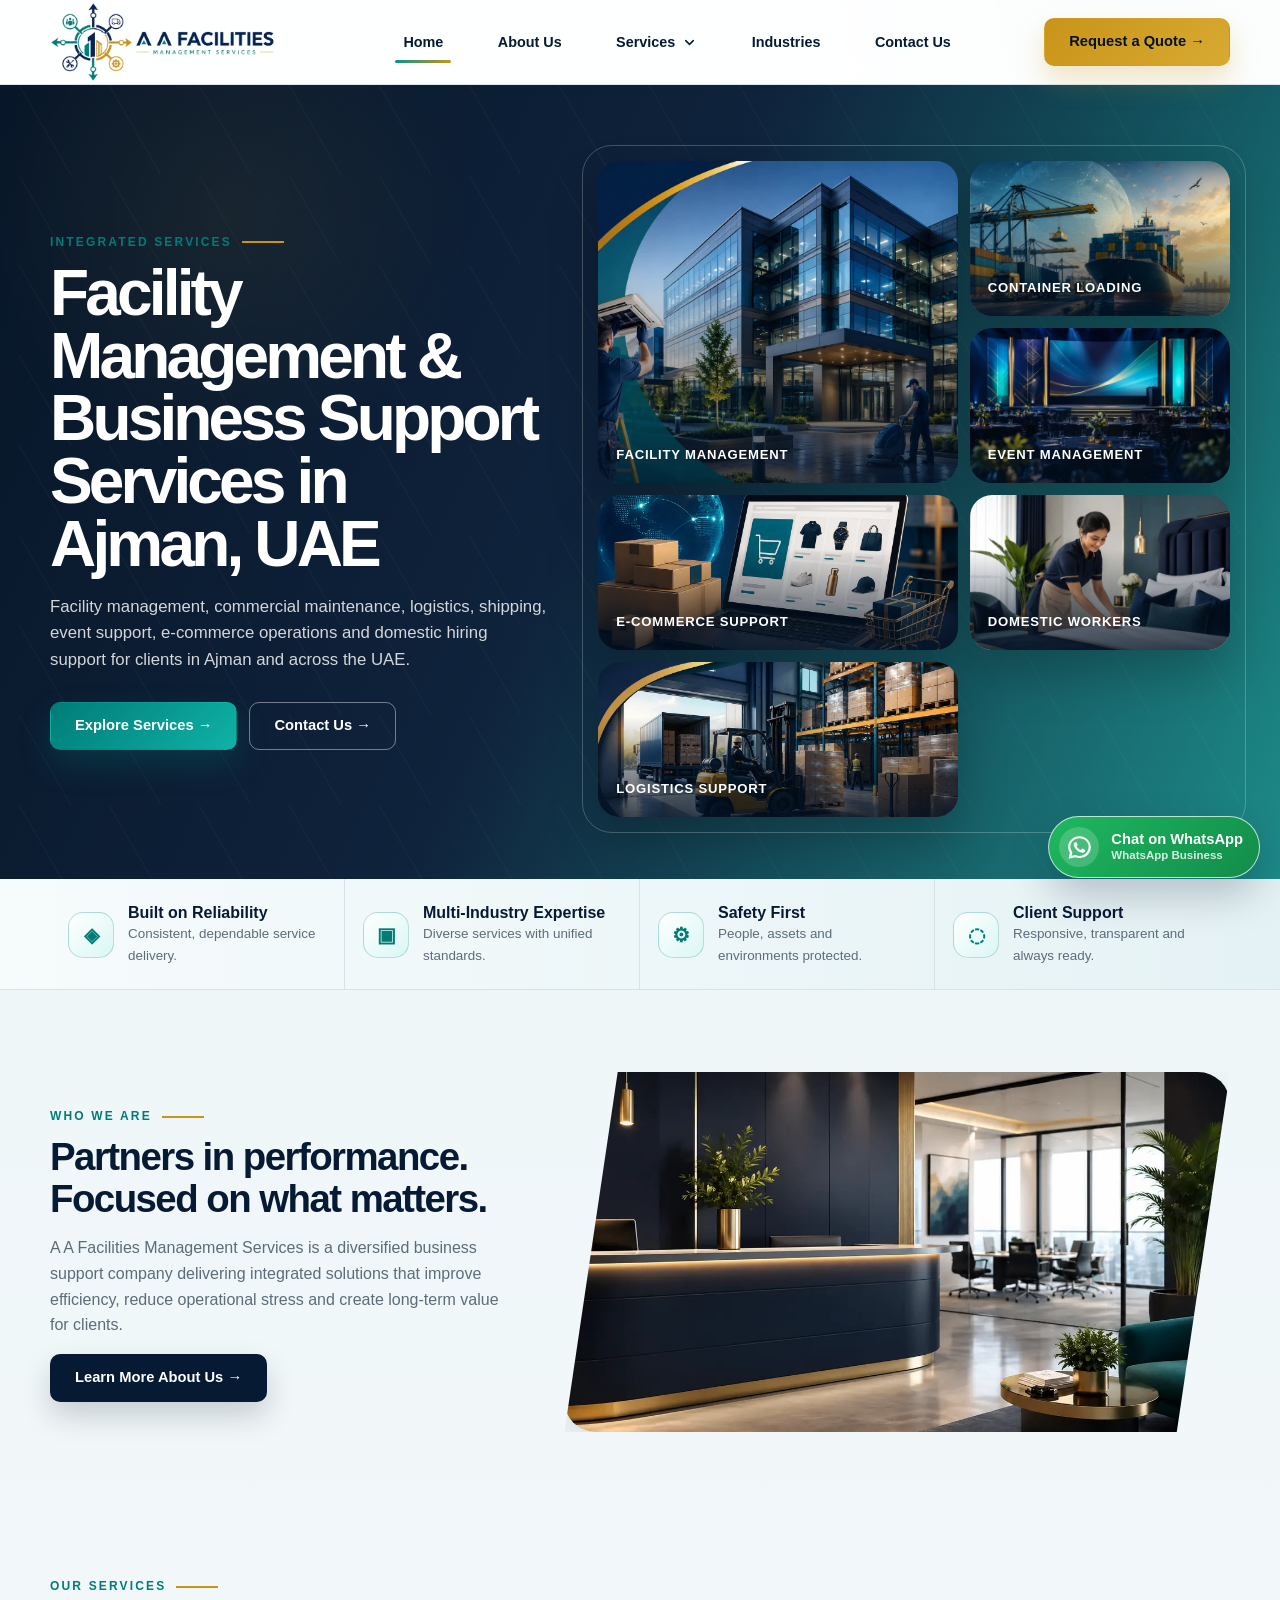
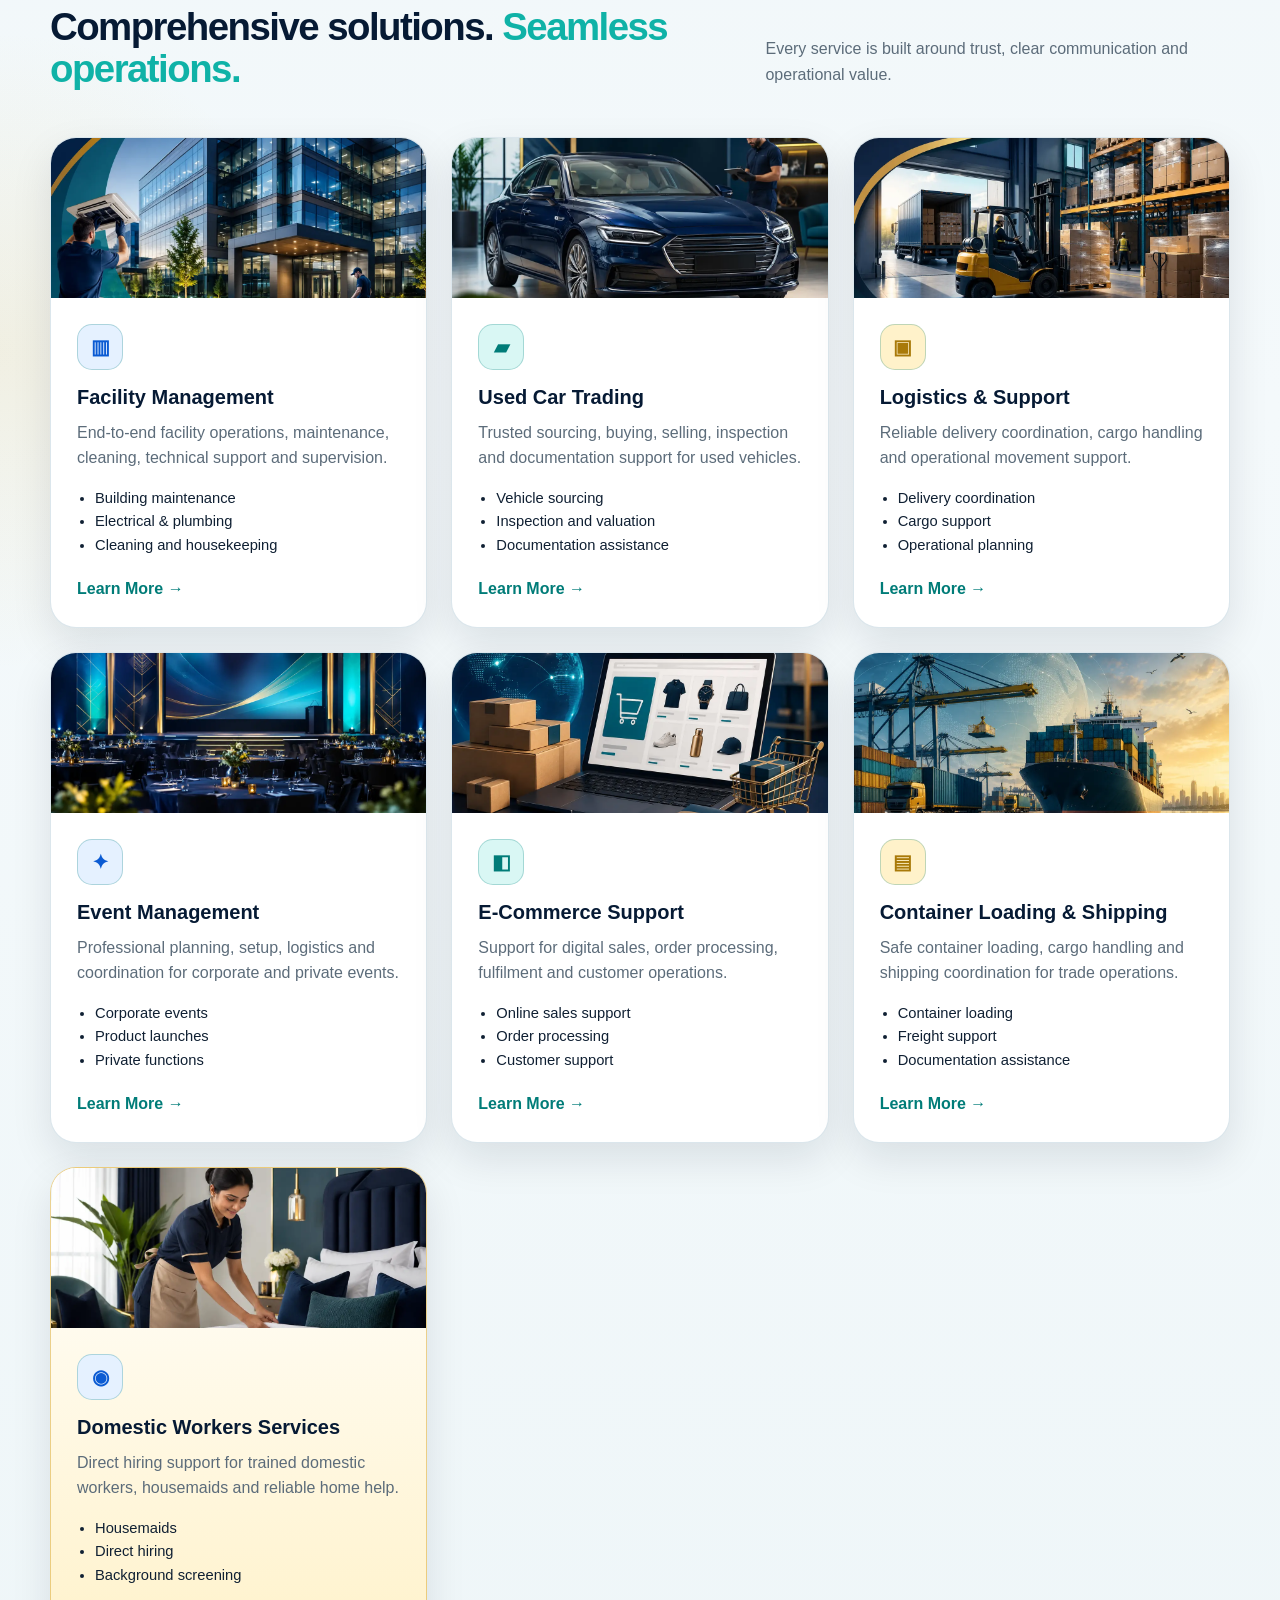
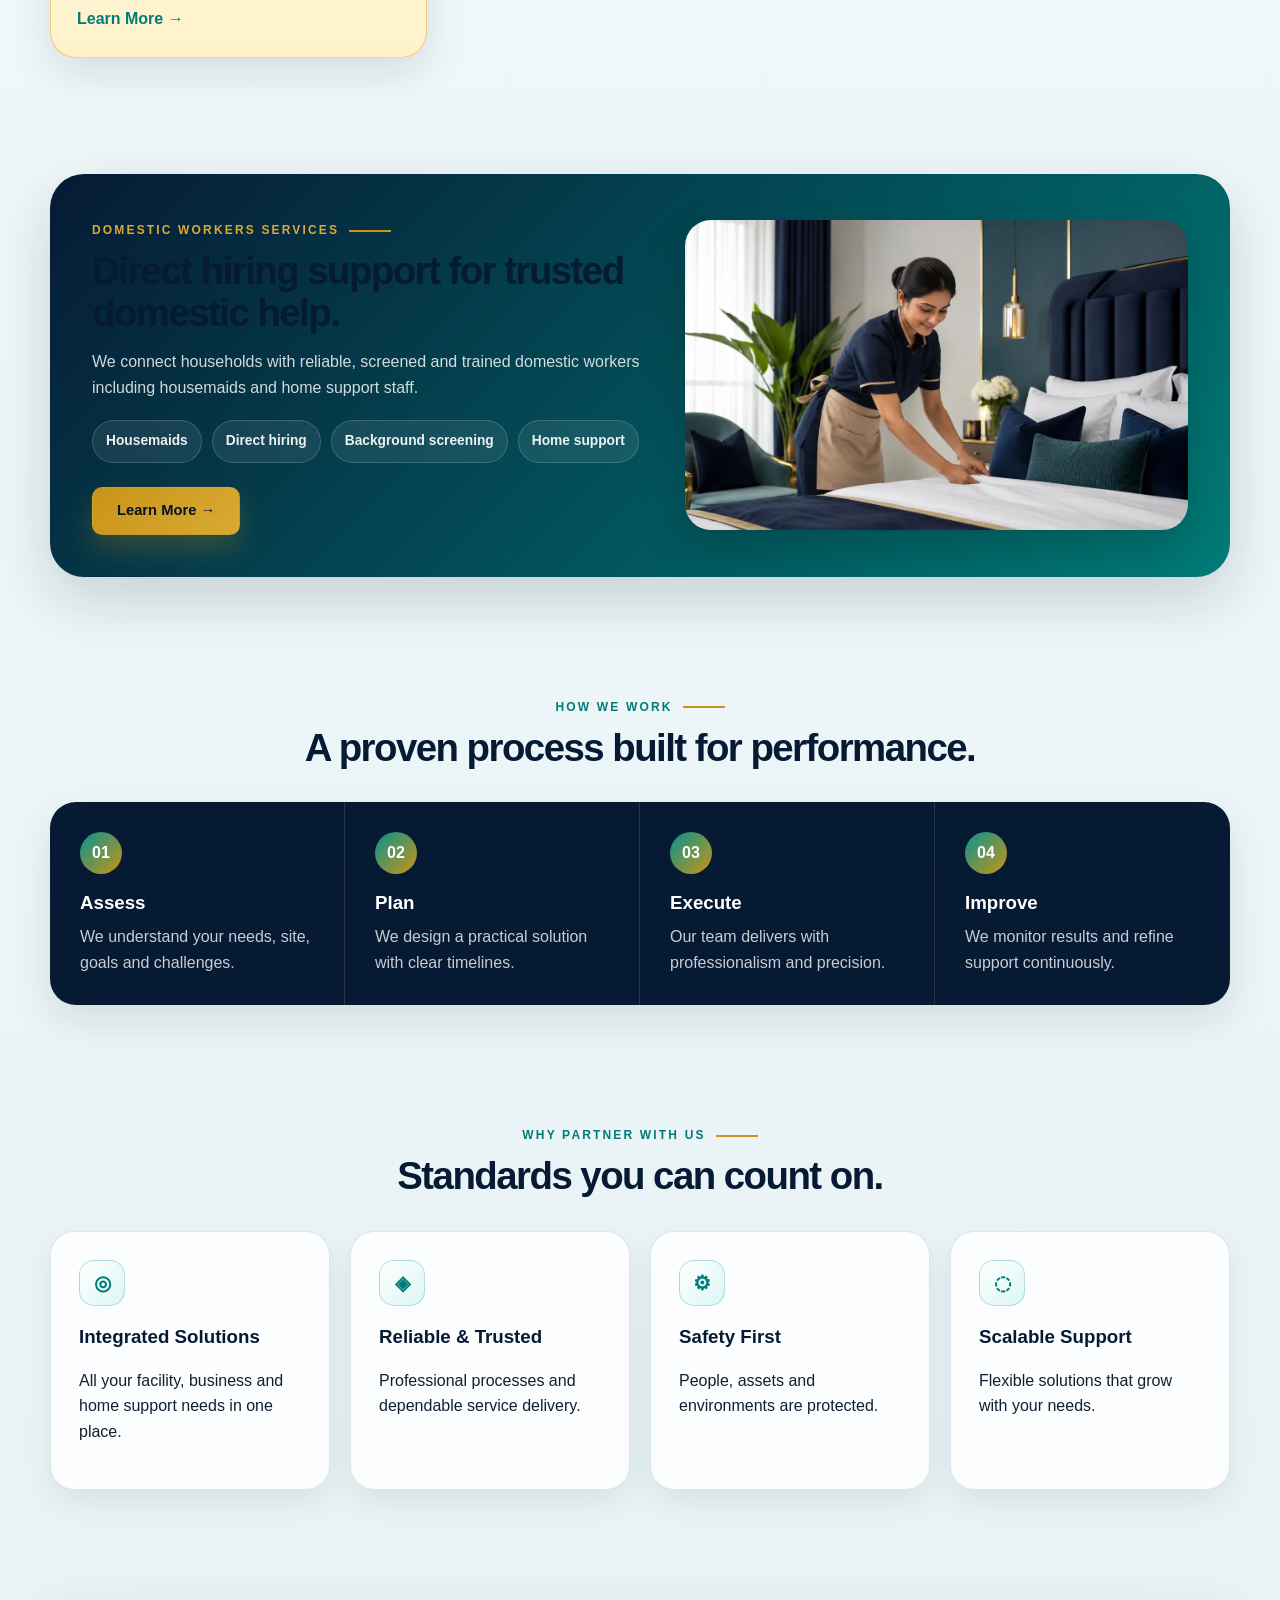
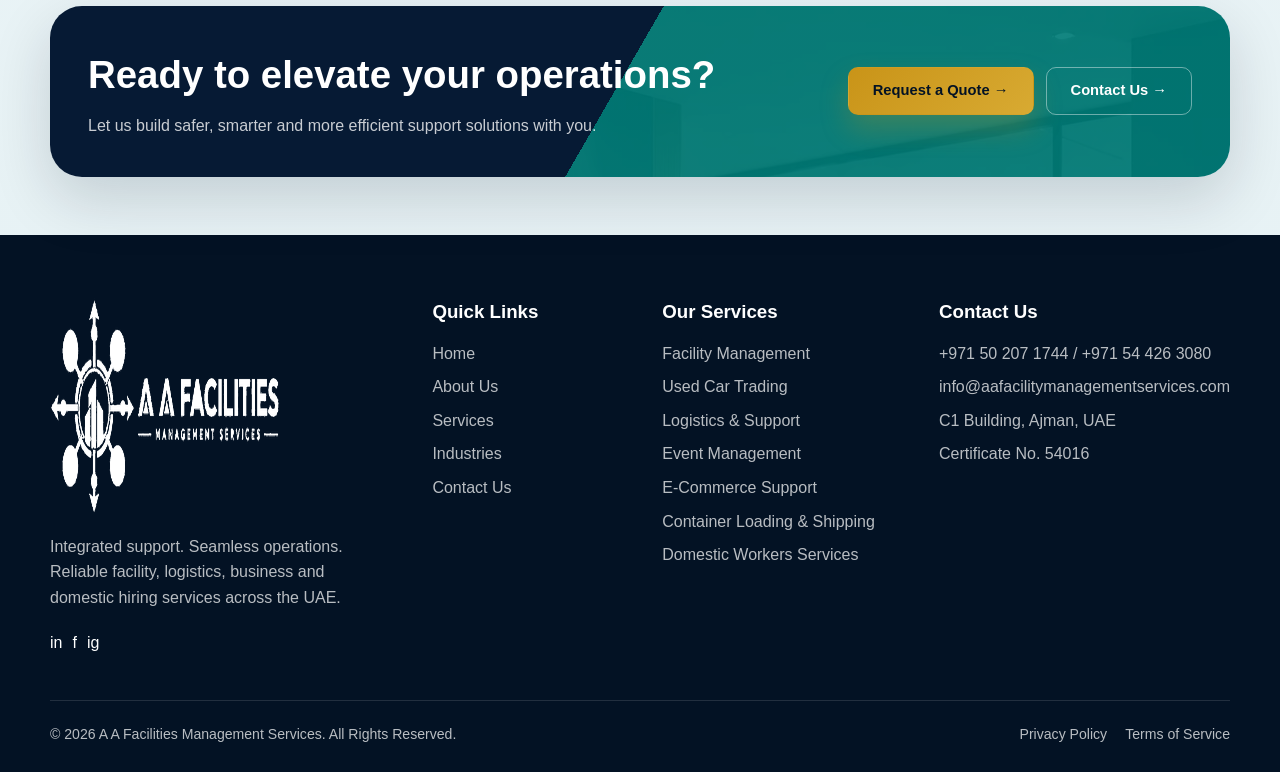
==== commit de6814ed: "Added an updated folder to target local SEO improvement" ====
--- a/index.html
+++ b/index.html
@@ -1,1007 +1,1065 @@
 <!DOCTYPE html>
+
 <html lang="en">
-  <head>
-    <meta charset="UTF-8">
-    <meta name="viewport" content="width=device-width, initial-scale=1.0">
-    <title>
-      A A Facilities Management Services | UAE &amp; Worldwide Business Support
-    </title>
-    <meta name="description" content="A A Facilities Management Services in Ajman, UAE delivers facility management, logistics, events, e-commerce, shipping and domestic hiring support for clients worldwide.">
-    <link rel="canonical" href="https://www.aafacilitymanagementservices.com/">
-    <meta name="robots" content="index,follow,max-image-preview:large,max-snippet:-1,max-video-preview:-1">
-    <meta name="theme-color" content="#0f766e">
-    <meta property="og:locale" content="en_US">
-    <meta property="og:type" content="website">
-    <meta property="og:site_name" content="A A Facilities Management Services">
-    <meta property="og:title" content="A A Facilities Management Services | UAE &amp; Worldwide Business Support">
-    <meta property="og:description" content="A A Facilities Management Services in Ajman, UAE delivers facility management, logistics, events, e-commerce, shipping and domestic hiring support for clients worldwide.">
-    <meta property="og:url" content="https://www.aafacilitymanagementservices.com/">
-    <meta name="twitter:card" content="summary">
-    <meta name="twitter:title" content="A A Facilities Management Services | UAE &amp; Worldwide Business Support">
-    <meta name="twitter:description" content="A A Facilities Management Services in Ajman, UAE delivers facility management, logistics, events, e-commerce, shipping and domestic hiring support for clients worldwide.">
-    <link rel="icon" href="assets/favicon.svg" type="image/svg+xml">
-    <link rel="stylesheet" href="styles/main.css">
-    <script type="application/ld+json">
-      {
-        "@context": "https://schema.org",
-        "@type": ["Organization", "ProfessionalService"],
+<head>
+<meta charset="utf-8"/>
+<meta content="width=device-width, initial-scale=1.0" name="viewport"/>
+<title>Facility Management &amp; Business Support in Ajman, UAE | A A Facilities</title>
+<meta content="A A Facilities Management Services provides facility management, commercial maintenance, logistics, container loading, shipping, events and support services in Ajman and across the UAE." name="description"/>
+<link href="https://www.aafacilitymanagementservices.com/" rel="canonical"/>
+<meta content="index,follow,max-image-preview:large,max-snippet:-1,max-video-preview:-1" name="robots"/>
+<meta content="#0f766e" name="theme-color"/>
+<meta content="en_US" property="og:locale"/>
+<meta content="website" property="og:type"/>
+<meta content="A A Facilities Management Services" property="og:site_name"/>
+<meta content="Facility Management &amp; Business Support in Ajman, UAE | A A Facilities" property="og:title"/>
+<meta content="A A Facilities Management Services provides facility management, commercial maintenance, logistics, container loading, shipping, events and support services in Ajman and across the UAE." property="og:description"/>
+<meta content="https://www.aafacilitymanagementservices.com/" property="og:url"/>
+<meta content="summary" name="twitter:card"/>
+<meta content="Facility Management &amp; Business Support in Ajman, UAE | A A Facilities" name="twitter:title"/>
+<meta content="A A Facilities Management Services provides facility management, commercial maintenance, logistics, container loading, shipping, events and support services in Ajman and across the UAE." name="twitter:description"/>
+<script type="application/ld+json">{
+  "@context": "https://schema.org",
+  "@graph": [
+    {
+      "@type": "LocalBusiness",
+      "@id": "https://www.aafacilitymanagementservices.com/#business",
+      "name": "A A Facilities Management Services",
+      "url": "https://www.aafacilitymanagementservices.com/",
+      "logo": "https://www.aafacilitymanagementservices.com/assets/logo.webp",
+      "image": "https://www.aafacilitymanagementservices.com/assets/logo.webp",
+      "email": "info@aafacilitymanagementservices.com",
+      "telephone": [
+        "+971502071744",
+        "+971544263080"
+      ],
+      "address": {
+        "@type": "PostalAddress",
+        "streetAddress": "C1 Building",
+        "addressLocality": "Ajman",
+        "addressCountry": "AE"
+      },
+      "areaServed": [
+        "Ajman",
+        "Dubai",
+        "Sharjah",
+        "United Arab Emirates"
+      ],
+      "priceRange": "Contact for quote"
+    },
+    {
+      "@type": "WebPage",
+      "@id": "https://www.aafacilitymanagementservices.com/#webpage",
+      "url": "https://www.aafacilitymanagementservices.com/",
+      "name": "Facility Management & Business Support in Ajman, UAE | A A Facilities",
+      "description": "A A Facilities Management Services provides facility management, commercial maintenance, logistics, container loading, shipping, events and support services in Ajman and across the UAE.",
+      "isPartOf": {
+        "@type": "WebSite",
+        "@id": "https://www.aafacilitymanagementservices.com/#website",
         "name": "A A Facilities Management Services",
-        "url": "https://www.aafacilitymanagementservices.com/",
-        "logo": "https://www.aafacilitymanagementservices.com/assets/logo.svg",
-        "email": "info@aafacilitymanagementservices.com",
-        "telephone": "+971502071744",
-        "address": {
-          "@type": "PostalAddress",
-          "streetAddress": "C1 Building",
-          "addressLocality": "Ajman",
-          "addressCountry": "AE"
+        "url": "https://www.aafacilitymanagementservices.com/"
+      },
+      "about": {
+        "@id": "https://www.aafacilitymanagementservices.com/#business"
+      }
+    },
+    {
+      "@type": "Service",
+      "@id": "https://www.aafacilitymanagementservices.com/#service",
+      "name": "Facility management and business support services",
+      "description": "A A Facilities Management Services provides facility management, commercial maintenance, logistics, container loading, shipping, events and support services in Ajman and across the UAE.",
+      "provider": {
+        "@id": "https://www.aafacilitymanagementservices.com/#business"
+      },
+      "areaServed": [
+        {
+          "@type": "Place",
+          "name": "Ajman"
         },
-        "areaServed": ["AE", "Worldwide"]
-      }
-    </script>
-  </head>
-  <body>
-    <a class="skip-link" href="#main">
+        {
+          "@type": "Place",
+          "name": "United Arab Emirates"
+        }
+      ],
+      "serviceType": "Facility management and business support services",
+      "url": "https://www.aafacilitymanagementservices.com/"
+    },
+    {
+      "@type": "BreadcrumbList",
+      "@id": "https://www.aafacilitymanagementservices.com/#breadcrumb",
+      "itemListElement": [
+        {
+          "@type": "ListItem",
+          "position": 1,
+          "name": "Home",
+          "item": "https://www.aafacilitymanagementservices.com/"
+        },
+        {
+          "@type": "ListItem",
+          "position": 2,
+          "name": "Facility Management & Business Support Services in Ajman, UAE",
+          "item": "https://www.aafacilitymanagementservices.com/"
+        }
+      ]
+    }
+  ]
+}</script><link href="assets/favicon.png" rel="icon" type="image/png"/>
+<link href="styles/main.css" rel="stylesheet"/>
+
+</head>
+<body>
+<a class="skip-link" href="#main">
       Skip to content
     </a>
-    <header class="site-header">
-      <div class="container header-shell">
-        <a class="brand" href="index.html" aria-label="A A Facilities home">
-          <img src="assets/logo.svg" alt="A A Facilities Management Services logo">
-        </a>
-        <nav class="desktop-nav" aria-label="Primary navigation">
-          <a class="nav-link active" href="index.html">
+<header class="site-header">
+<div class="container header-shell">
+<a aria-label="A A Facilities home" class="brand" href="index.html">
+<img alt="A A Facilities Management Services logo" decoding="async" height="219" loading="lazy" src="assets/logo.webp" width="620"/>
+</a>
+<nav aria-label="Primary navigation" class="desktop-nav">
+<a class="nav-link active" href="index.html">
             Home
           </a>
-          <a class="nav-link " href="pages/about.html">
+<a class="nav-link" href="pages/about.html">
             About Us
           </a>
-           <div class="nav-dropdown">
-            <button class="nav-dropdown-trigger " type="button">
+<div class="nav-dropdown">
+<button class="nav-dropdown-trigger" type="button">
               Services
-              <span class="dropdown-icon" aria-hidden="true">
-                <svg viewBox="0 0 20 20" focusable="false">
-                  <path d="M5 7.5L10 12.5L15 7.5" fill="none" stroke="currentColor" stroke-width="2" stroke-linecap="round" stroke-linejoin="round" />
-                </svg>
-              </span>
-            </button>
-            <div class="dropdown-panel">
-              <a href="pages/facility-management.html">
-                <span class="icon-box">
+              <span aria-hidden="true" class="dropdown-icon">
+<svg focusable="false" viewbox="0 0 20 20">
+<path d="M5 7.5L10 12.5L15 7.5" fill="none" stroke="currentColor" stroke-linecap="round" stroke-linejoin="round" stroke-width="2"></path>
+</svg>
+</span>
+</button>
+<div class="dropdown-panel">
+<a href="pages/facility-management.html">
+<span class="icon-box">
                   ▥
                 </span>
-                <span>
-                  <strong>
+<span>
+<strong>
                     Facility Management
                   </strong>
-                  <small>
+<small>
                     End-to-end facility operations, maintenance, cleaning, technical support and supervision.
                   </small>
-                </span>
-              </a>
-              <a href="pages/used-car-trading.html">
-                <span class="icon-box">
+</span>
+</a>
+<a href="pages/used-car-trading.html">
+<span class="icon-box">
                   ▰
                 </span>
-                <span>
-                  <strong>
+<span>
+<strong>
                     Used Car Trading
                   </strong>
-                  <small>
+<small>
                     Trusted sourcing, buying, selling, inspection and documentation support for used vehicles.
                   </small>
-                </span>
-              </a>
-              <a href="pages/logistics-support.html">
-                <span class="icon-box">
+</span>
+</a>
+<a href="pages/logistics-support.html">
+<span class="icon-box">
                   ▣
                 </span>
-                <span>
-                  <strong>
+<span>
+<strong>
                     Logistics &amp; Support
                   </strong>
-                  <small>
+<small>
                     Reliable delivery coordination, cargo handling and operational movement support.
                   </small>
-                </span>
-              </a>
-              <a href="pages/event-management.html">
-                <span class="icon-box">
+</span>
+</a>
+<a href="pages/event-management.html">
+<span class="icon-box">
                   ✦
                 </span>
-                <span>
-                  <strong>
+<span>
+<strong>
                     Event Management
                   </strong>
-                  <small>
+<small>
                     Professional planning, setup, logistics and coordination for corporate and private events.
                   </small>
-                </span>
-              </a>
-              <a href="pages/e-commerce-support.html">
-                <span class="icon-box">
+</span>
+</a>
+<a href="pages/e-commerce-support.html">
+<span class="icon-box">
                   ◧
                 </span>
-                <span>
-                  <strong>
+<span>
+<strong>
                     E-Commerce Support
                   </strong>
-                  <small>
+<small>
                     Support for digital sales, order processing, fulfilment and customer operations.
                   </small>
-                </span>
-              </a>
-              <a href="pages/container-loading-shipping.html">
-                <span class="icon-box">
+</span>
+</a>
+<a href="pages/container-loading-shipping.html">
+<span class="icon-box">
                   ▤
                 </span>
-                <span>
-                  <strong>
+<span>
+<strong>
                     Container Loading &amp; Shipping
                   </strong>
-                  <small>
+<small>
                     Safe container loading, cargo handling and shipping coordination for trade operations.
                   </small>
-                </span>
-              </a>
-              <a href="pages/domestic-workers-services.html">
-                <span class="icon-box">
+</span>
+</a>
+<a href="pages/domestic-workers-services.html">
+<span class="icon-box">
                   ◉
                 </span>
-                <span>
-                  <strong>
+<span>
+<strong>
                     Domestic Workers Services
                   </strong>
-                  <small>
+<small>
                     Direct hiring support for trained domestic workers, housemaids and reliable home help.
                   </small>
-                </span>
-              </a>
-            </div>
-          </div>
-	  <a class="nav-link" href="pages/services.html#industries">
+</span>
+</a>
+</div>
+</div>
+<a class="nav-link" href="pages/services.html#industries">
             Industries
           </a>
-          <a class="nav-link " href="pages/contact.html">
+<a class="nav-link" href="pages/contact.html">
             Contact Us
           </a>
-        </nav>
-        <div class="header-actions">
-          <button class="btn btn-gold" type="button" data-open-quote>
+</nav>
+<div class="header-actions">
+<button class="btn btn-gold" data-open-quote="" type="button">
             Request a Quote →
           </button>
-          <button class="menu-toggle" type="button" aria-label="Open menu" aria-expanded="false" data-menu-toggle>
-            <span>
-            </span>
-          </button>
-        </div>
-      </div>
-    </header>
-    <div class="mobile-menu" data-mobile-menu>
-      <div class="mobile-menu-inner">
-        <a href="index.html">
+<button aria-expanded="false" aria-label="Open menu" class="menu-toggle" data-menu-toggle="" type="button">
+<span>
+</span>
+</button>
+</div>
+</div>
+</header>
+<div class="mobile-menu" data-mobile-menu="">
+<div class="mobile-menu-inner">
+<a href="index.html">
           Home
           <span>
             →
           </span>
-        </a>
-        <a href="pages/about.html">
+</a>
+<a href="pages/about.html">
           About Us
           <span>
             →
           </span>
-        </a>
-        <button class="mobile-service-toggle" type="button" aria-expanded="false" data-mobile-services-toggle>
+</a>
+<button aria-expanded="false" class="mobile-service-toggle" data-mobile-services-toggle="" type="button">
           Services
           <span>
             +
           </span>
-        </button>
-        <div class="mobile-submenu" data-mobile-submenu>
-          <a href="pages/facility-management.html">
+</button>
+<div class="mobile-submenu" data-mobile-submenu="">
+<a href="pages/facility-management.html">
             Facility Management
           </a>
-          <a href="pages/used-car-trading.html">
+<a href="pages/used-car-trading.html">
             Used Car Trading
           </a>
-          <a href="pages/logistics-support.html">
+<a href="pages/logistics-support.html">
             Logistics &amp; Support
           </a>
-          <a href="pages/event-management.html">
+<a href="pages/event-management.html">
             Event Management
           </a>
-          <a href="pages/e-commerce-support.html">
+<a href="pages/e-commerce-support.html">
             E-Commerce Support
           </a>
-          <a href="pages/container-loading-shipping.html">
+<a href="pages/container-loading-shipping.html">
             Container Loading &amp; Shipping
           </a>
-          <a href="pages/domestic-workers-services.html">
+<a href="pages/domestic-workers-services.html">
             Domestic Workers Services
           </a>
-        </div>
-        <a href="pages/services.html#industries">
+</div>
+<a href="pages/services.html#industries">
           Industries
           <span>
             →
           </span>
-        </a>
-        <a href="pages/contact.html">
+</a>
+<a href="pages/contact.html">
           Contact Us
           <span>
             →
           </span>
-        </a>
-        <button class="btn btn-gold mobile-cta" type="button" data-open-quote>
+</a>
+<button class="btn btn-gold mobile-cta" data-open-quote="" type="button">
           Request a Quote →
         </button>
-      </div>
-    </div>
-    <main id="main">
-      <section class="hero">
-        <div class="container hero-grid">
-          <div class="hero-copy" data-animate>
-            <span class="eyebrow">
+</div>
+</div>
+<main id="main">
+<section class="hero">
+<div class="container hero-grid">
+<div class="hero-copy" data-animate="">
+<span class="eyebrow">
               Integrated services
             </span>
-            <h1>
-              Seamless operations.
-              <span class="text-teal">
-                Stronger together.
-              </span>
-            </h1>
-            <p>
-              Reliable support across facility management, logistics, events, e-commerce, container loading and direct domestic hiring, helping businesses and homes operate with confidence.
-            </p>
-            <div class="hero-actions">
-              <a class="btn btn-primary" href="pages/services.html">
+<h1>Facility Management &amp; Business Support Services in Ajman, UAE</h1>
+<p>Facility management, commercial maintenance, logistics, shipping, event support, e-commerce operations and domestic hiring support for clients in Ajman and across the UAE.</p>
+<div class="hero-actions">
+<a class="btn btn-primary" href="pages/services.html">
                 Explore Services →
               </a>
-              <a class="btn btn-outline light" href="pages/contact.html">
+<a class="btn btn-outline light" href="pages/contact.html">
                 Contact Us →
               </a>
-            </div>
-          </div>
-          <div class="hero-visual" aria-label="Service sectors collage" data-animate>
-            <div class="visual-tile tile-large" style="background-image: url(&#x27;assets/visuals/facility.svg&#x27;);">
-              <span>
+</div>
+</div>
+<div aria-label="Service sectors collage" class="hero-visual" data-animate="">
+<div class="visual-tile tile-large" style="background-image: url('assets/visuals/facility.webp');">
+<span>
                 Facility Management
               </span>
-            </div>
-            <div class="visual-tile tile-small" style="background-image: url(&#x27;assets/visuals/shipping.svg&#x27;);">
-              <span>
+</div>
+<div class="visual-tile tile-small" style="background-image: url('assets/visuals/shipping.webp');">
+<span>
                 Container Loading
               </span>
-            </div>
-            <div class="visual-tile tile-small" style="background-image: url(&#x27;assets/visuals/events.svg&#x27;);">
-              <span>
+</div>
+<div class="visual-tile tile-small" style="background-image: url('assets/visuals/events.webp');">
+<span>
                 Event Management
               </span>
-            </div>
-            <div class="visual-tile tile-small" style="background-image: url(&#x27;assets/visuals/ecommerce.svg&#x27;);">
-              <span>
+</div>
+<div class="visual-tile tile-small" style="background-image: url('assets/visuals/ecommerce.webp');">
+<span>
                 E-Commerce Support
               </span>
-            </div>
-            <div class="visual-tile tile-small" style="background-image: url(&#x27;assets/visuals/domestic.svg&#x27;);">
-              <span>
+</div>
+<div class="visual-tile tile-small" style="background-image: url('assets/visuals/domestic.webp');">
+<span>
                 Domestic Workers
               </span>
-            </div>
-            <div class="visual-tile tile-small" style="background-image: url(&#x27;assets/visuals/logistics.svg&#x27;);">
-              <span>
+</div>
+<div class="visual-tile tile-small" style="background-image: url('assets/visuals/logistics.webp');">
+<span>
                 Logistics Support
               </span>
-            </div>
-          </div>
-        </div>
-      </section>
-      <section class="trust-strip">
-        <div class="container trust-grid">
-          <div class="trust-item" data-animate>
-            <span class="trust-icon">
+</div>
+</div>
+</div>
+</section>
+<section class="trust-strip">
+<div class="container trust-grid">
+<div class="trust-item" data-animate="">
+<span class="trust-icon">
               ◈
             </span>
-            <div>
-              <strong>
+<div>
+<strong>
                 Built on Reliability
               </strong>
-              <span>
+<span>
                 Consistent, dependable service delivery.
               </span>
-            </div>
-          </div>
-          <div class="trust-item" data-animate>
-            <span class="trust-icon">
+</div>
+</div>
+<div class="trust-item" data-animate="">
+<span class="trust-icon">
               ▣
             </span>
-            <div>
-              <strong>
+<div>
+<strong>
                 Multi-Industry Expertise
               </strong>
-              <span>
+<span>
                 Diverse services with unified standards.
               </span>
-            </div>
-          </div>
-          <div class="trust-item" data-animate>
-            <span class="trust-icon">
+</div>
+</div>
+<div class="trust-item" data-animate="">
+<span class="trust-icon">
               ⚙
             </span>
-            <div>
-              <strong>
+<div>
+<strong>
                 Safety First
               </strong>
-              <span>
+<span>
                 People, assets and environments protected.
               </span>
-            </div>
-          </div>
-          <div class="trust-item" data-animate>
-            <span class="trust-icon">
+</div>
+</div>
+<div class="trust-item" data-animate="">
+<span class="trust-icon">
               ◌
             </span>
-            <div>
-              <strong>
+<div>
+<strong>
                 Client Support
               </strong>
-              <span>
+<span>
                 Responsive, transparent and always ready.
               </span>
-            </div>
-          </div>
-        </div>
-      </section>
-      <section class="section">
-        <div class="container split-section">
-          <div data-animate>
-            <span class="eyebrow">
+</div>
+</div>
+</div>
+</section>
+<section class="section">
+<div class="container split-section">
+<div data-animate="">
+<span class="eyebrow">
               Who we are
             </span>
-            <h2>
+<h2>
               Partners in performance. Focused on what matters.
             </h2>
-            <p>
+<p>
               A A Facilities Management Services is a diversified business support company delivering integrated solutions that improve efficiency, reduce operational stress and create long-term value for clients.
             </p>
-            <a class="btn btn-dark" href="pages/about.html">
+<a class="btn btn-dark" href="pages/about.html">
               Learn More About Us →
             </a>
-          </div>
-          <div class="split-visual" style="background-image: url(&#x27;assets/visuals/office.svg&#x27;);" data-animate>
-          </div>
-        </div>
-      </section>
-      <section class="section compact">
-        <div class="container">
-          <div class="section-intro" data-animate>
-            <div>
-              <span class="eyebrow">
+</div>
+<div class="split-visual" data-animate="" style="background-image: url('assets/visuals/office.webp');">
+</div>
+</div>
+</section>
+<section class="section compact">
+<div class="container">
+<div class="section-intro" data-animate="">
+<div>
+<span class="eyebrow">
                 Our services
               </span>
-              <h2>
+<h2>
                 Comprehensive solutions.
                 <span class="text-teal">
                   Seamless operations.
                 </span>
-              </h2>
-            </div>
-            <p>
+</h2>
+</div>
+<p>
               Every service is built around trust, clear communication and operational value.
             </p>
-          </div>
-          <div class="service-grid">
-            <article class="service-card" id="facility-management" data-animate>
-              <div class="card-image" style="background-image: url(&#x27;assets/visuals/facility.svg&#x27;);">
-              </div>
-              <div class="card-body">
-                <span class="icon-box">
+</div>
+<div class="service-grid">
+<article class="service-card" data-animate="" id="facility-management">
+<div class="card-image" style="background-image: url('assets/visuals/facility.webp');">
+</div>
+<div class="card-body">
+<span class="icon-box">
                   ▥
                 </span>
-                <h3>
+<h3>
                   Facility Management
                 </h3>
-                <p>
+<p>
                   End-to-end facility operations, maintenance, cleaning, technical support and supervision.
                 </p>
-                <ul>
-                  <li>
+<ul>
+<li>
                     Building maintenance
                   </li>
-                  <li>
+<li>
                     Electrical &amp; plumbing
                   </li>
-                  <li>
+<li>
                     Cleaning and housekeeping
                   </li>
-                </ul>
-                <a class="card-link" href="pages/facility-management.html">
+</ul>
+<a class="card-link" href="pages/facility-management.html">
                   Learn More →
                 </a>
-              </div>
-            </article>
-            <article class="service-card" id="used-car-trading" data-animate>
-              <div class="card-image" style="background-image: url(&#x27;assets/visuals/used-car.svg&#x27;);">
-              </div>
-              <div class="card-body">
-                <span class="icon-box">
+</div>
+</article>
+<article class="service-card" data-animate="" id="used-car-trading">
+<div class="card-image" style="background-image: url('assets/visuals/used-car.webp');">
+</div>
+<div class="card-body">
+<span class="icon-box">
                   ▰
                 </span>
-                <h3>
+<h3>
                   Used Car Trading
                 </h3>
-                <p>
+<p>
                   Trusted sourcing, buying, selling, inspection and documentation support for used vehicles.
                 </p>
-                <ul>
-                  <li>
+<ul>
+<li>
                     Vehicle sourcing
                   </li>
-                  <li>
+<li>
                     Inspection and valuation
                   </li>
-                  <li>
+<li>
                     Documentation assistance
                   </li>
-                </ul>
-                <a class="card-link" href="pages/used-car-trading.html">
+</ul>
+<a class="card-link" href="pages/used-car-trading.html">
                   Learn More →
                 </a>
-              </div>
-            </article>
-            <article class="service-card" id="logistics" data-animate>
-              <div class="card-image" style="background-image: url(&#x27;assets/visuals/logistics.svg&#x27;);">
-              </div>
-              <div class="card-body">
-                <span class="icon-box">
+</div>
+</article>
+<article class="service-card" data-animate="" id="logistics">
+<div class="card-image" style="background-image: url('assets/visuals/logistics.webp');">
+</div>
+<div class="card-body">
+<span class="icon-box">
                   ▣
                 </span>
-                <h3>
+<h3>
                   Logistics &amp; Support
                 </h3>
-                <p>
+<p>
                   Reliable delivery coordination, cargo handling and operational movement support.
                 </p>
-                <ul>
-                  <li>
+<ul>
+<li>
                     Delivery coordination
                   </li>
-                  <li>
+<li>
                     Cargo support
                   </li>
-                  <li>
+<li>
                     Operational planning
                   </li>
-                </ul>
-                <a class="card-link" href="pages/logistics-support.html">
+</ul>
+<a class="card-link" href="pages/logistics-support.html">
                   Learn More →
                 </a>
-              </div>
-            </article>
-            <article class="service-card" id="events" data-animate>
-              <div class="card-image" style="background-image: url(&#x27;assets/visuals/events.svg&#x27;);">
-              </div>
-              <div class="card-body">
-                <span class="icon-box">
+</div>
+</article>
+<article class="service-card" data-animate="" id="events">
+<div class="card-image" style="background-image: url('assets/visuals/events.webp');">
+</div>
+<div class="card-body">
+<span class="icon-box">
                   ✦
                 </span>
-                <h3>
+<h3>
                   Event Management
                 </h3>
-                <p>
+<p>
                   Professional planning, setup, logistics and coordination for corporate and private events.
                 </p>
-                <ul>
-                  <li>
+<ul>
+<li>
                     Corporate events
                   </li>
-                  <li>
+<li>
                     Product launches
                   </li>
-                  <li>
+<li>
                     Private functions
                   </li>
-                </ul>
-                <a class="card-link" href="pages/event-management.html">
+</ul>
+<a class="card-link" href="pages/event-management.html">
                   Learn More →
                 </a>
-              </div>
-            </article>
-            <article class="service-card" id="ecommerce" data-animate>
-              <div class="card-image" style="background-image: url(&#x27;assets/visuals/ecommerce.svg&#x27;);">
-              </div>
-              <div class="card-body">
-                <span class="icon-box">
+</div>
+</article>
+<article class="service-card" data-animate="" id="ecommerce">
+<div class="card-image" style="background-image: url('assets/visuals/ecommerce.webp');">
+</div>
+<div class="card-body">
+<span class="icon-box">
                   ◧
                 </span>
-                <h3>
+<h3>
                   E-Commerce Support
                 </h3>
-                <p>
+<p>
                   Support for digital sales, order processing, fulfilment and customer operations.
                 </p>
-                <ul>
-                  <li>
+<ul>
+<li>
                     Online sales support
                   </li>
-                  <li>
+<li>
                     Order processing
                   </li>
-                  <li>
+<li>
                     Customer support
                   </li>
-                </ul>
-                <a class="card-link" href="pages/e-commerce-support.html">
+</ul>
+<a class="card-link" href="pages/e-commerce-support.html">
                   Learn More →
                 </a>
-              </div>
-            </article>
-            <article class="service-card" id="shipping" data-animate>
-              <div class="card-image" style="background-image: url(&#x27;assets/visuals/shipping.svg&#x27;);">
-              </div>
-              <div class="card-body">
-                <span class="icon-box">
+</div>
+</article>
+<article class="service-card" data-animate="" id="shipping">
+<div class="card-image" style="background-image: url('assets/visuals/shipping.webp');">
+</div>
+<div class="card-body">
+<span class="icon-box">
                   ▤
                 </span>
-                <h3>
+<h3>
                   Container Loading &amp; Shipping
                 </h3>
-                <p>
+<p>
                   Safe container loading, cargo handling and shipping coordination for trade operations.
                 </p>
-                <ul>
-                  <li>
+<ul>
+<li>
                     Container loading
                   </li>
-                  <li>
+<li>
                     Freight support
                   </li>
-                  <li>
+<li>
                     Documentation assistance
                   </li>
-                </ul>
-                <a class="card-link" href="pages/container-loading-shipping.html">
+</ul>
+<a class="card-link" href="pages/container-loading-shipping.html">
                   Learn More →
                 </a>
-              </div>
-            </article>
-            <article class="service-card featured" id="domestic-workers" data-animate>
-              <div class="card-image" style="background-image: url(&#x27;assets/visuals/domestic.svg&#x27;);">
-              </div>
-              <div class="card-body">
-                <span class="icon-box">
+</div>
+</article>
+<article class="service-card featured" data-animate="" id="domestic-workers">
+<div class="card-image" style="background-image: url('assets/visuals/domestic.webp');">
+</div>
+<div class="card-body">
+<span class="icon-box">
                   ◉
                 </span>
-                <h3>
+<h3>
                   Domestic Workers Services
                 </h3>
-                <p>
+<p>
                   Direct hiring support for trained domestic workers, housemaids and reliable home help.
                 </p>
-                <ul>
-                  <li>
+<ul>
+<li>
                     Housemaids
                   </li>
-                  <li>
+<li>
                     Direct hiring
                   </li>
-                  <li>
+<li>
                     Background screening
                   </li>
-                </ul>
-                <a class="card-link" href="pages/domestic-workers-services.html">
+</ul>
+<a class="card-link" href="pages/domestic-workers-services.html">
                   Learn More →
                 </a>
-              </div>
-            </article>
-          </div>
-        </div>
-      </section>
-      <section class="section compact">
-        <div class="container domestic-band" data-animate>
-          <div>
-            <span class="eyebrow">
+</div>
+</article>
+</div>
+</div>
+</section>
+<section class="section compact">
+<div class="container domestic-band" data-animate="">
+<div>
+<span class="eyebrow">
               Domestic workers services
             </span>
-            <h2>
+<h2>
               Direct hiring support for trusted domestic help.
             </h2>
-            <p>
+<p>
               We connect households with reliable, screened and trained domestic workers including housemaids and home support staff.
             </p>
-            <div class="domestic-points">
-              <span>
+<div class="domestic-points">
+<span>
                 Housemaids
               </span>
-              <span>
+<span>
                 Direct hiring
               </span>
-              <span>
+<span>
                 Background screening
               </span>
-              <span>
+<span>
                 Home support
               </span>
-            </div>
-            <a class="btn btn-gold" href="pages/domestic-workers-services.html">
+</div>
+<a class="btn btn-gold" href="pages/domestic-workers-services.html">
               Learn More →
             </a>
-          </div>
-          <div class="domestic-image" style="background-image: url(&#x27;assets/visuals/domestic.svg&#x27;);">
-          </div>
-        </div>
-      </section>
-      <section class="section compact">
-        <div class="container">
-          <div class="section-intro centered" data-animate>
-            <span class="eyebrow">
+</div>
+<div class="domestic-image" style="background-image: url('assets/visuals/domestic.webp');">
+</div>
+</div>
+</section>
+<section class="section compact">
+<div class="container">
+<div class="section-intro centered" data-animate="">
+<span class="eyebrow">
               How we work
             </span>
-            <h2>
+<h2>
               A proven process built for performance.
             </h2>
-          </div>
-          <div class="process-strip" data-animate>
-            <div class="process-step">
-              <strong>
+</div>
+<div class="process-strip" data-animate="">
+<div class="process-step">
+<strong>
                 01
               </strong>
-              <h3>
+<h3>
                 Assess
               </h3>
-              <p>
+<p>
                 We understand your needs, site, goals and challenges.
               </p>
-            </div>
-            <div class="process-step">
-              <strong>
+</div>
+<div class="process-step">
+<strong>
                 02
               </strong>
-              <h3>
+<h3>
                 Plan
               </h3>
-              <p>
+<p>
                 We design a practical solution with clear timelines.
               </p>
-            </div>
-            <div class="process-step">
-              <strong>
+</div>
+<div class="process-step">
+<strong>
                 03
               </strong>
-              <h3>
+<h3>
                 Execute
               </h3>
-              <p>
+<p>
                 Our team delivers with professionalism and precision.
               </p>
-            </div>
-            <div class="process-step">
-              <strong>
+</div>
+<div class="process-step">
+<strong>
                 04
               </strong>
-              <h3>
+<h3>
                 Improve
               </h3>
-              <p>
+<p>
                 We monitor results and refine support continuously.
               </p>
-            </div>
-          </div>
-        </div>
-      </section>
-      <section class="section compact">
-        <div class="container">
-          <div class="section-intro centered" data-animate>
-            <span class="eyebrow">
+</div>
+</div>
+</div>
+</section>
+<section class="section compact">
+<div class="container">
+<div class="section-intro centered" data-animate="">
+<span class="eyebrow">
               Why partner with us
             </span>
-            <h2>
+<h2>
               Standards you can count on.
             </h2>
-          </div>
-          <div class="feature-grid">
-            <div class="feature-card" data-animate>
-              <span class="icon-box">
+</div>
+<div class="feature-grid">
+<div class="feature-card" data-animate="">
+<span class="icon-box">
                 ◎
               </span>
-              <h3>
+<h3>
                 Integrated Solutions
               </h3>
-              <p>
+<p>
                 All your facility, business and home support needs in one place.
               </p>
-            </div>
-            <div class="feature-card" data-animate>
-              <span class="icon-box">
+</div>
+<div class="feature-card" data-animate="">
+<span class="icon-box">
                 ◈
               </span>
-              <h3>
+<h3>
                 Reliable &amp; Trusted
               </h3>
-              <p>
+<p>
                 Professional processes and dependable service delivery.
               </p>
-            </div>
-            <div class="feature-card" data-animate>
-              <span class="icon-box">
+</div>
+<div class="feature-card" data-animate="">
+<span class="icon-box">
                 ⚙
               </span>
-              <h3>
+<h3>
                 Safety First
               </h3>
-              <p>
+<p>
                 People, assets and environments are protected.
               </p>
-            </div>
-            <div class="feature-card" data-animate>
-              <span class="icon-box">
+</div>
+<div class="feature-card" data-animate="">
+<span class="icon-box">
                 ◌
               </span>
-              <h3>
+<h3>
                 Scalable Support
               </h3>
-              <p>
+<p>
                 Flexible solutions that grow with your needs.
               </p>
-            </div>
-          </div>
-        </div>
-      </section>
-      <section class="section compact">
-        <div class="container cta-band" data-animate>
-          <div class="cta-inner">
-            <div>
-              <h2>
+</div>
+</div>
+</div>
+</section>
+<section class="section compact">
+<div class="container cta-band" data-animate="">
+<div class="cta-inner">
+<div>
+<h2>
                 Ready to elevate your operations?
               </h2>
-              <p>
+<p>
                 Let us build safer, smarter and more efficient support solutions with you.
               </p>
-            </div>
-            <div class="hero-actions">
-              <button class="btn btn-gold" type="button" data-open-quote>
+</div>
+<div class="hero-actions">
+<button class="btn btn-gold" data-open-quote="" type="button">
                 Request a Quote →
               </button>
-              <a class="btn btn-outline light" href="pages/contact.html">
+<a class="btn btn-outline light" href="pages/contact.html">
                 Contact Us →
               </a>
-            </div>
-          </div>
-        </div>
-      </section>
-    </main>
-    <footer class="site-footer">
-      <div class="container footer-grid">
-        <div class="footer-brand">
-          <img src="assets/logo.svg" alt="A A Facilities logo">
-          <p>
+</div>
+</div>
+</div>
+</section>
+</main>
+<footer class="site-footer">
+<div class="container footer-grid">
+<div class="footer-brand">
+<img alt="A A Facilities logo" decoding="async" height="219" loading="lazy" src="assets/logo.webp" width="620"/>
+<p>
             Integrated support. Seamless operations. Reliable facility, logistics, business and domestic hiring services across the UAE.
           </p>
-          <div class="socials" aria-label="Social media links">
-            <span aria-label="LinkedIn">
+<div aria-label="Social media links" class="socials">
+<span aria-label="LinkedIn">
               in
             </span>
-            <span aria-label="Facebook">
+<span aria-label="Facebook">
               f
             </span>
-            <span aria-label="Instagram">
+<span aria-label="Instagram">
               ig
             </span>
-          </div>
-        </div>
-        <div class="footer-column">
-          <h3>
+</div>
+</div>
+<div class="footer-column">
+<h3>
             Quick Links
           </h3>
-          <ul>
-            <li>
-              <a href="index.html">
+<ul>
+<li>
+<a href="index.html">
                 Home
               </a>
-            </li>
-            <li>
-              <a href="pages/about.html">
+</li>
+<li>
+<a href="pages/about.html">
                 About Us
               </a>
-            </li>
-            <li>
-              <a href="pages/services.html">
+</li>
+<li>
+<a href="pages/services.html">
                 Services
               </a>
-            </li>
-            <li>
-              <a href="pages/services.html#industries">
+</li>
+<li>
+<a href="pages/services.html#industries">
                 Industries
               </a>
-            </li>
-            <li>
-              <a href="pages/contact.html">
+</li>
+<li>
+<a href="pages/contact.html">
                 Contact Us
               </a>
-            </li>
-          </ul>
-        </div>
-        <div class="footer-column">
-          <h3>
+</li>
+</ul>
+</div>
+<div class="footer-column">
+<h3>
             Our Services
           </h3>
-          <ul>
-            <li>
-              <a href="pages/facility-management.html">
+<ul>
+<li>
+<a href="pages/facility-management.html">
                 Facility Management
               </a>
-            </li>
-            <li>
-              <a href="pages/used-car-trading.html">
+</li>
+<li>
+<a href="pages/used-car-trading.html">
                 Used Car Trading
               </a>
-            </li>
-            <li>
-              <a href="pages/logistics-support.html">
+</li>
+<li>
+<a href="pages/logistics-support.html">
                 Logistics &amp; Support
               </a>
-            </li>
-            <li>
-              <a href="pages/event-management.html">
+</li>
+<li>
+<a href="pages/event-management.html">
                 Event Management
               </a>
-            </li>
-            <li>
-              <a href="pages/e-commerce-support.html">
+</li>
+<li>
+<a href="pages/e-commerce-support.html">
                 E-Commerce Support
               </a>
-            </li>
-            <li>
-              <a href="pages/container-loading-shipping.html">
+</li>
+<li>
+<a href="pages/container-loading-shipping.html">
                 Container Loading &amp; Shipping
               </a>
-            </li>
-            <li>
-              <a href="pages/domestic-workers-services.html">
+</li>
+<li>
+<a href="pages/domestic-workers-services.html">
                 Domestic Workers Services
               </a>
-            </li>
-          </ul>
-        </div>
-        <div class="footer-column">
-          <h3>
+</li>
+</ul>
+</div>
+<div class="footer-column">
+<h3>
             Contact Us
           </h3>
-          <ul>
-            <li>
+<ul>
+<li>
               +971 50 207 1744 / +971 54 426 3080
             </li>
-            <li>
+<li>
               info@aafacilitymanagementservices.com
             </li>
-            <li>
+<li>
               C1 Building, Ajman, UAE
             </li>
-            <li>
+<li>
               Certificate No. 54016
             </li>
-          </ul>
-        </div>
-      </div>
-      <div class="container footer-bottom">
-        <span>
+</ul>
+</div>
+</div>
+<div class="container footer-bottom">
+<span>
           © 2026 A A Facilities Management Services. All Rights Reserved.
         </span>
-        <div class="footer-bottom-links">
-          <a href="pages/privacy-policy.html">
+<div class="footer-bottom-links">
+<a href="pages/privacy-policy.html">
             Privacy Policy
           </a>
-          <a href="pages/terms-of-service.html">
+<a href="pages/terms-of-service.html">
             Terms of Service
           </a>
-        </div>
-      </div>
-    </footer>
-    <div class="modal-backdrop" data-quote-modal>
-      <div class="quote-modal" role="dialog" aria-modal="true" aria-labelledby="quote-modal-title">
-        <div class="modal-head">
-          <div>
-            <h2 id="quote-modal-title">
+</div>
+</div>
+</footer>
+<div class="modal-backdrop" data-quote-modal="">
+<div aria-labelledby="quote-modal-title" aria-modal="true" class="quote-modal" role="dialog">
+<div class="modal-head">
+<div>
+<h2 id="quote-modal-title">
               Request a Quote
             </h2>
-            <p>
+<p>
               Tell us your requirement and our team will get back to you shortly.
             </p>
-          </div>
-          <button class="close-modal" type="button" aria-label="Close modal" data-close-modal>
+</div>
+<button aria-label="Close modal" class="close-modal" data-close-modal="" type="button">
             ×
           </button>
-        </div>
-        <form class="quote-form" data-quote-form action="/api/quote" method="POST">
-	  <input type="hidden" name="subject" value="New Quote Request from Website">
-          <div class="form-grid">
-            <div class="form-field">
-              <label for="quote-name">
+</div>
+<form action="/api/quote" class="quote-form" data-quote-form="" method="POST">
+<input name="subject" type="hidden" value="New Quote Request from Website"/>
+<div class="form-grid">
+<div class="form-field">
+<label for="quote-name">
                 Full Name
               </label>
-              <input name="quote-name" id="quote-name" type="text" placeholder="Enter your name" required>
-            </div>
-            <div class="form-field">
-              <label for="quote-email">
+<input id="quote-name" name="quote-name" placeholder="Enter your name" required="" type="text"/>
+</div>
+<div class="form-field">
+<label for="quote-email">
                 Email Address
               </label>
-              <input name="quote-email" id="quote-email" type="email" placeholder="Enter your email" required>
-            </div>
-            <div class="form-field">
-              <label for="quote-phone">
+<input id="quote-email" name="quote-email" placeholder="Enter your email" required="" type="email"/>
+</div>
+<div class="form-field">
+<label for="quote-phone">
                 Phone Number
               </label>
-              <input name="quote-phone" id="quote-phone" type="tel" placeholder="Enter your phone number">
-            </div>
-            <div class="form-field">
-              <label for="quote-service">
+<input id="quote-phone" name="quote-phone" placeholder="Enter your phone number" type="tel"/>
+</div>
+<div class="form-field">
+<label for="quote-service">
                 Service Needed
               </label>
-              <select name="quote-service" id="quote-service" required>
-                <option value="">
+<select id="quote-service" name="quote-service" required="">
+<option value="">
                   Select a service
                 </option>
-                <option>
+<option>
                   Facility Management
                 </option>
-                <option>
+<option>
                   Used Car Trading
                 </option>
-                <option>
+<option>
                   Logistics &amp; Support
                 </option>
-                <option>
+<option>
                   Event Management
                 </option>
-                <option>
+<option>
                   E-Commerce Support
                 </option>
-                <option>
+<option>
                   Container Loading &amp; Shipping
                 </option>
-                <option>
+<option>
                   Domestic Workers Services
                 </option>
-              </select>
-            </div>
-            <div class="form-field full">
-              <label for="quote-details">
+</select>
+</div>
+<div class="form-field full">
+<label for="quote-details">
                 Project Details
               </label>
-              <textarea name="quote-details" id="quote-details" placeholder="Briefly describe your requirement...">
+<textarea id="quote-details" name="quote-details" placeholder="Briefly describe your requirement...">
 
 
               </textarea>
-            </div>
-          </div>
-          <div class="hero-actions">
-            <button class="btn btn-gold" type="submit">
+</div>
+</div>
+<div class="hero-actions">
+<button class="btn btn-gold" type="submit">
               Submit Request →
             </button>
-            <button class="btn btn-outline" type="button" data-close-modal>
+<button class="btn btn-outline" data-close-modal="" type="button">
               Cancel
             </button>
-          </div>
-        </form>
-        <div class="success-message" data-success-message>
-          <div class="success-check">
+</div>
+</form>
+<div class="success-message" data-success-message="">
+<div class="success-check">
             ✓
           </div>
-          <h2>
+<h2>
             Request Submitted Successfully!
           </h2>
-          <p>
+<p>
             Thank you for reaching out. Our team will contact you shortly.
           </p>
-          <button class="btn btn-primary" type="button" data-close-modal>
+<button class="btn btn-primary" data-close-modal="" type="button">
             Close →
           </button>
-        </div>
-      </div>
-    </div>
-    <script src="script/main.js">
-
-
-    </script>
-  </body>
+</div>
+</div>
+</div>
+<script src="script/main.js">
+</script>
+</body>
 </html>
--- a/styles/main.css
+++ b/styles/main.css
@@ -888,7 +888,7 @@
   border-radius: 32px;
   background:
     linear-gradient(120deg, var(--navy-900) 0%, var(--navy-900) 48%, rgba(0, 124, 120, 0.92) 48%, rgba(0, 124, 120, 0.92) 100%),
-    url('../assets/visuals/office.svg');
+    url('../assets/visuals/office.webp');
   box-shadow: var(--shadow-soft);
 }
 
@@ -1281,7 +1281,7 @@
   min-height: 250px;
   background:
     linear-gradient(135deg, rgba(6, 26, 52, 0.72), rgba(0, 124, 120, 0.66)),
-    url('../assets/visuals/office.svg');
+    url('../assets/visuals/office.webp');
   background-position: center;
   background-size: cover;
 }
@@ -1432,6 +1432,75 @@
   font-weight: 900;
 }
 
+/* Floating WhatsApp chat */
+.whatsapp-chat {
+  position: fixed;
+  right: max(20px, env(safe-area-inset-right));
+  bottom: max(22px, env(safe-area-inset-bottom));
+  z-index: 180;
+  display: inline-flex;
+  align-items: center;
+  gap: 12px;
+  min-height: 58px;
+  max-width: min(280px, calc(100vw - 32px));
+  padding: 10px 16px 10px 10px;
+  border: 1px solid rgba(255, 255, 255, 0.72);
+  border-radius: 999px;
+  background: linear-gradient(135deg, #1fb85f, #128c4a);
+  color: var(--white);
+  box-shadow: 0 18px 42px rgba(3, 18, 36, 0.22);
+  transition: transform 0.22s ease, box-shadow 0.22s ease, background 0.22s ease;
+}
+
+.whatsapp-chat:hover,
+.whatsapp-chat:focus-visible {
+  transform: translateY(-3px);
+  background: linear-gradient(135deg, #24c96a, #0f7f43);
+  box-shadow: 0 22px 50px rgba(3, 18, 36, 0.28);
+}
+
+.whatsapp-chat:focus-visible {
+  outline: 3px solid rgba(216, 170, 50, 0.7);
+  outline-offset: 4px;
+}
+
+.whatsapp-chat-icon {
+  display: inline-flex;
+  align-items: center;
+  justify-content: center;
+  width: 40px;
+  height: 40px;
+  flex: 0 0 40px;
+  border-radius: 999px;
+  background: rgba(255, 255, 255, 0.18);
+  color: currentColor;
+}
+
+.whatsapp-chat-icon svg {
+  width: 29px;
+  height: 29px;
+  fill: currentColor;
+}
+
+.whatsapp-chat-copy {
+  display: grid;
+  gap: 1px;
+  line-height: 1.2;
+}
+
+.whatsapp-chat-copy strong {
+  font-size: 0.92rem;
+  font-weight: 900;
+  white-space: nowrap;
+}
+
+.whatsapp-chat-copy small {
+  color: rgba(255, 255, 255, 0.82);
+  font-size: 0.72rem;
+  font-weight: 750;
+  white-space: nowrap;
+}
+
 [data-animate] {
   opacity: 0;
   transform: translateY(24px);
@@ -1610,6 +1679,30 @@
   .service-card {
     min-height: auto;
   }
+
+  .whatsapp-chat {
+    right: 16px;
+    bottom: 16px;
+    min-height: 54px;
+    width: 54px;
+    max-width: 54px;
+    justify-content: center;
+    padding: 7px;
+  }
+
+  .whatsapp-chat-copy {
+    position: absolute;
+    width: 1px;
+    height: 1px;
+    overflow: hidden;
+    clip: rect(0 0 0 0);
+    white-space: nowrap;
+  }
+
+  .whatsapp-chat-icon {
+    width: 40px;
+    height: 40px;
+  }
 }
 
 /* Navigation alignment fixes */
